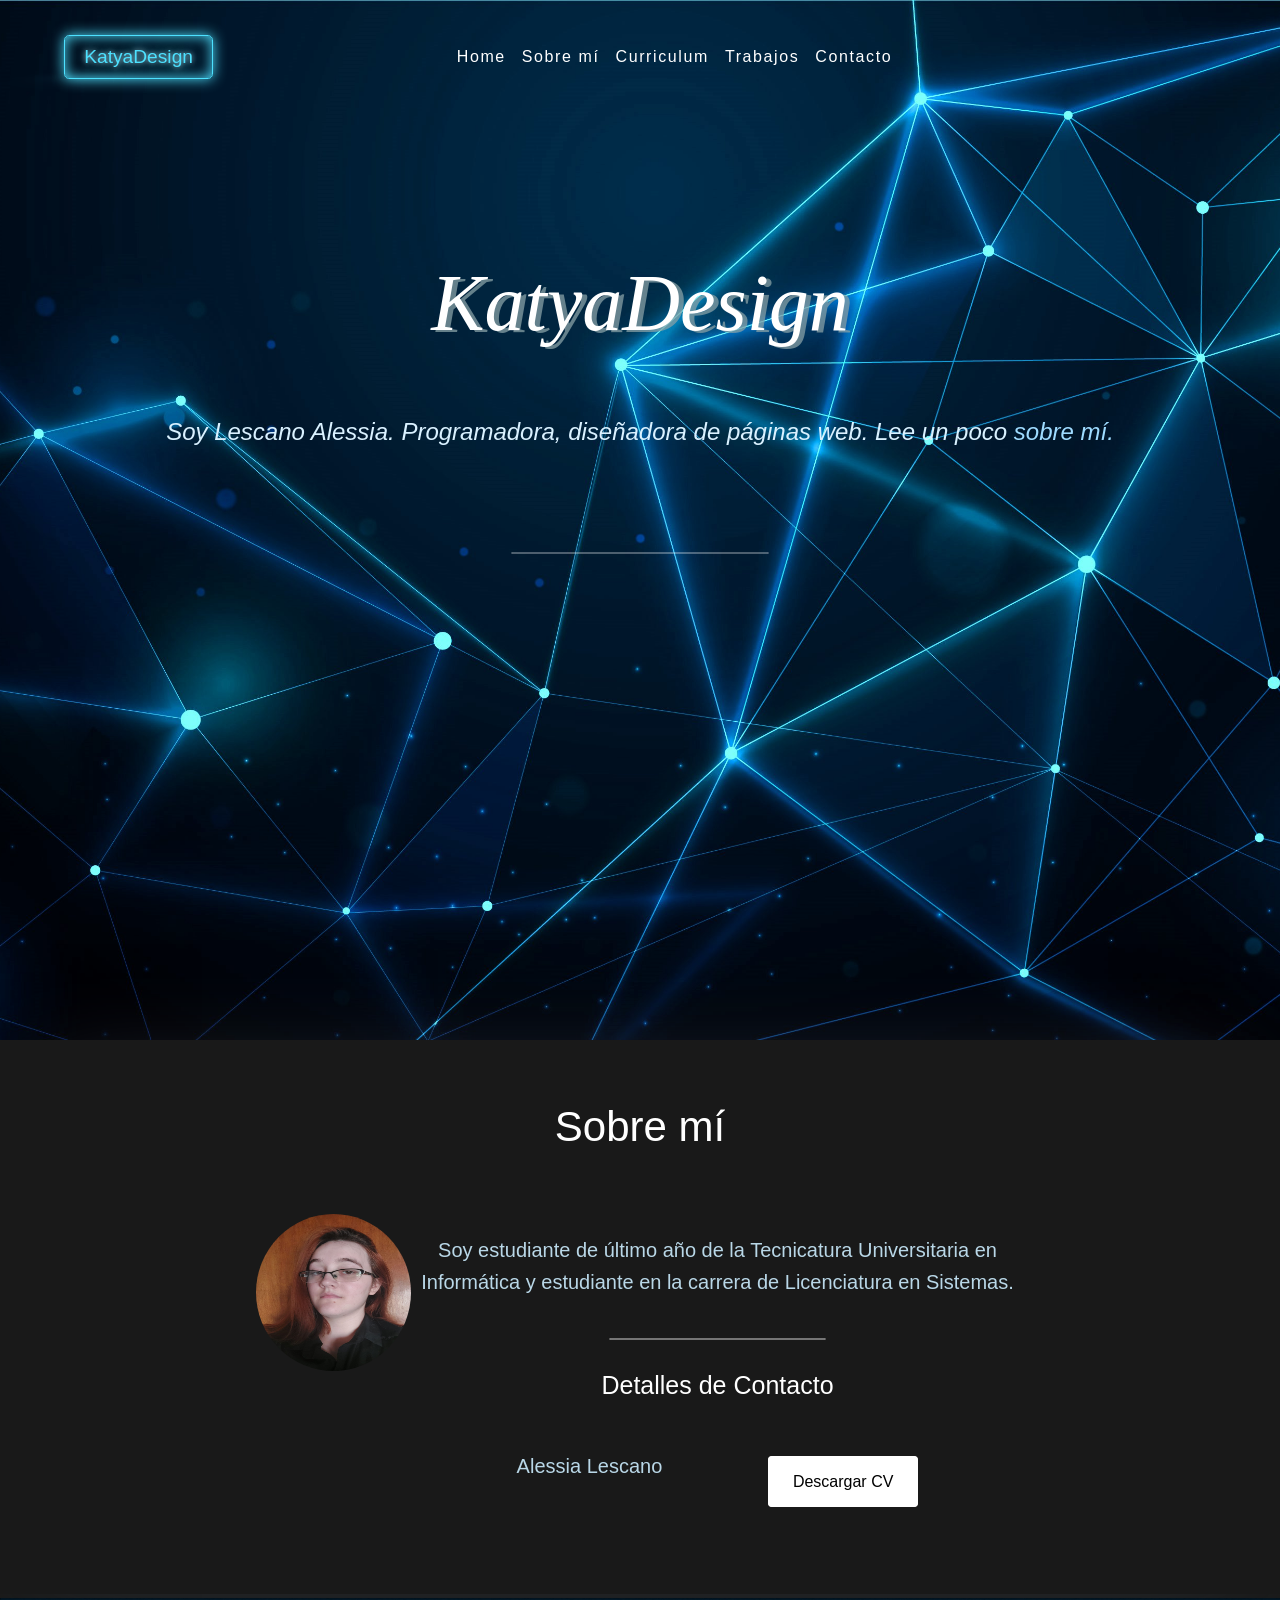
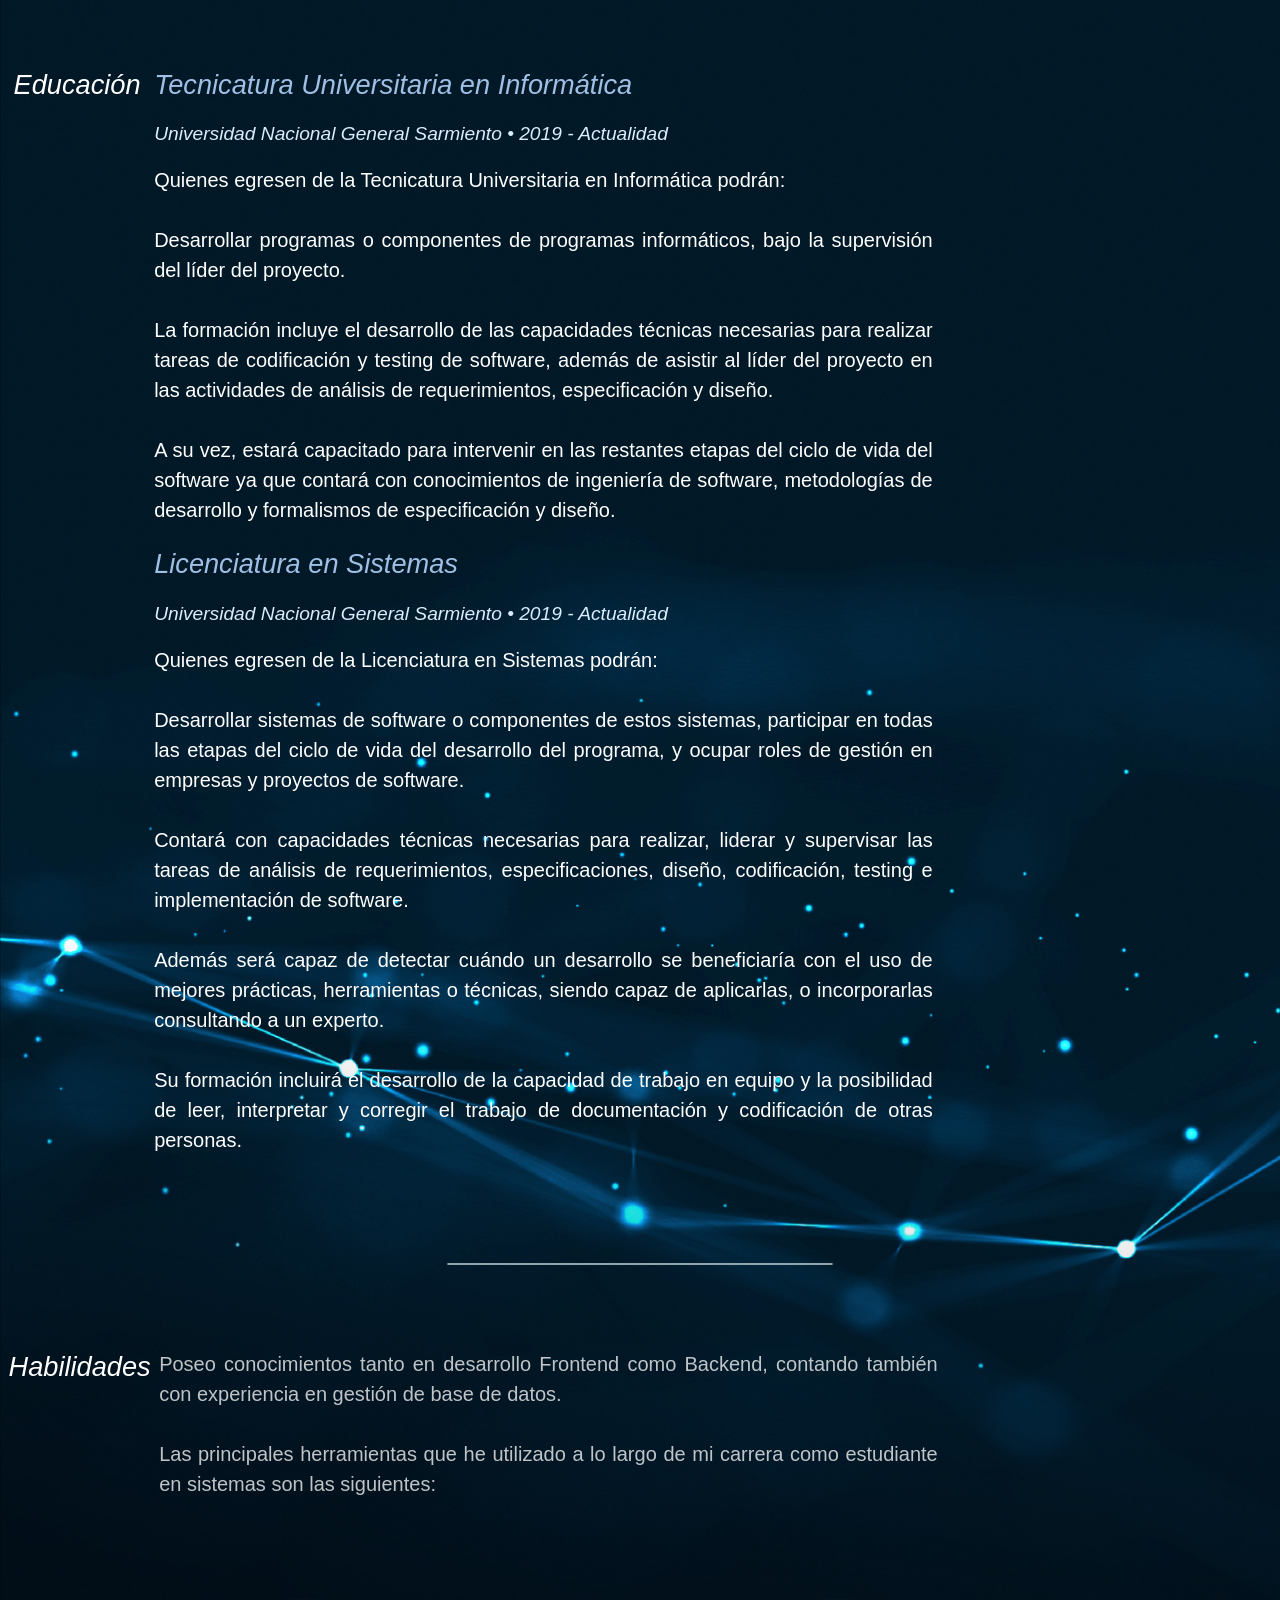
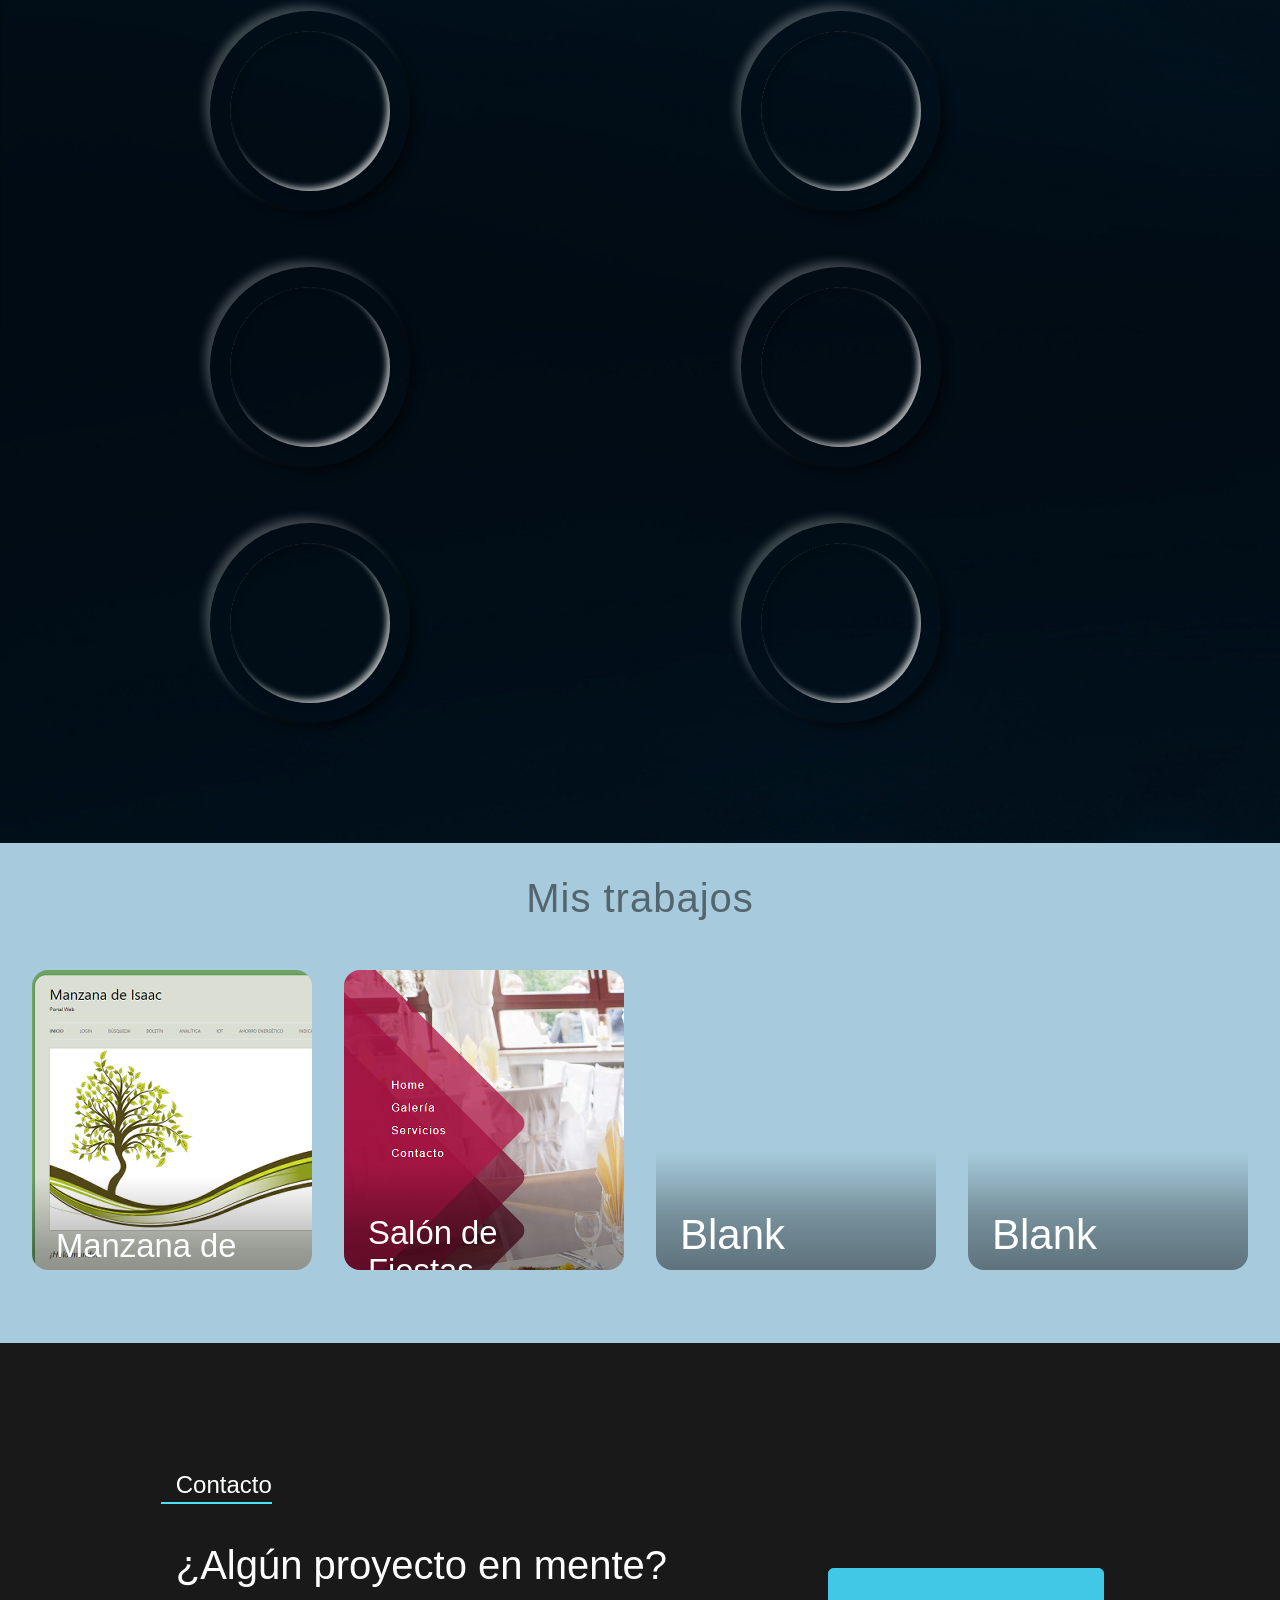
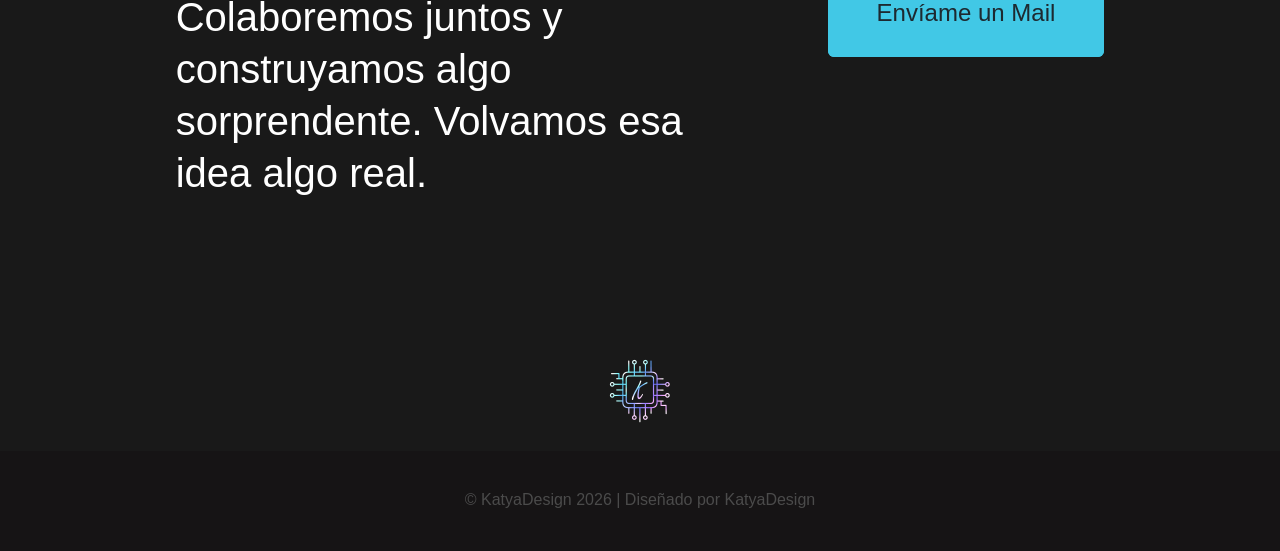
==== index.html @ f1191fb0 "Transfiriendo Proyecto desde GitLab a GitHub" ====
<!DOCTYPE html>
<html lang="es-AR">

<head>
    <!--- Basic Page Needs -->
    <title>KatyaDesign</title>
    <meta charset="utf-8" />
    
    <meta name="author" content="KatyaDesign">
    
    <meta name="description" content="Servicio Web, Soluciones a Medida, Diseño Web Adaptado a todos los dispositivos. Compatible con todos los navegadores.">
    <meta name="keywords" content="Internet, servicios, artículos, informática, diseño web, mail, responsive design">
    <meta name="keywords" content="Javascript, HTML5, CSS3, PHP, Adaptativo, Java, Wordpress, Bases de Datos">
    <meta name="keywords" content="Responsive, Mobile, Movil, Dinámico, Dinamico, Personal, Publicidad, Portal, Portales, Foro, Foros, Blog, Blogs">
    <meta name="keywords" content="Design, Diseño, Katya, Contacto, Hosting, Hosteo, Buenos Aires, Argentina">
    <meta name="keywords" content="Registro de Dominios, Alta en buscadores, Dominios">
    <meta name="keywords" content="Portfolios, Portfolio, Galeria, Hosting Web, Web Design, Web Site Design, Professional, Profesional, Paginas Dinámicas, Página Dinámica">
    <meta name="keywords" content="Hosting de Alta Transferencia, Presupuesto">

    <!-- Mobile Specific Metas -->
    <meta name="viewport" content="width=device-width, initial-scale=1, maximum-scale=1">

    <!-- CSS -->
    <link rel="stylesheet" href="./css/styles.css" media="only screen and (min-width: 994px)">
    <link rel="stylesheet" href="./css/layout.css" media="only screen and (min-width: 994px)">
    <link rel="stylesheet" href="./css/animations.css">
    <link rel="stylesheet" href="./css/responsive.css" media="screen and (max-width: 993px)">
    <link rel="stylesheet" href="./css/modal-mailtoui.css">

    <!-- Script -->
    <script src="https://kit.fontawesome.com/f969053e45.js" crossorigin="anonymous" defer></script>
    <script src="./librerias/jquery-3.5.1.min.js" defer></script>
    <script src="./librerias/bootstrap-5.1.3-dist/js/bootstrap.min.js" defer></script>
    <script src="./js/responsive.js" defer></script>
    <script src="./js/nav-intersection-observer.js" defer></script>
    <script src="./js/skill-intersection-observer.js" defer></script>
    <script src="./js/mail.js" defer></script>


    <!-- Favicons -->
        <link rel="icon" href="favicon.ico" >
</head>

<body>
    <!-- Seccion Header -->
    <header>
        <a class="site-logo pc-only">KatyaDesign</a>
        <button class="menu-toggle mobile-only"><i class="fas fa-bars"></i></button>
        <nav class="navmenu">
            <ul class="nav__list">
                <li class="nav__list-item"><a class="nav__link" id="homemenu" href="#home">Home</a></li>
                <li class="nav__list-item"><a class="nav__link" id="aboutmenu" href="#about">Sobre mí</a></li>
                <li class="nav__list-item"><a class="nav__link" id="cvmenu" href="#resume">Curriculum</a></li>
                <li class="nav__list-item"><a class="nav__link" id="workmenu" href="#works">Trabajos</a></li>
                <li class="nav__list-item"><a class="nav__link" id="contactmenu" href="#contact">Contacto</a></li>
            </ul>
        </nav>
    </header>
    <!-- Fin del Header -->

    <!-- Seccion Home-->
    <section id="home" class="home">
        <div class="banner-text">
            <h1 class="responsive-headline">KatyaDesign</h1>
            <h3 id="introduccion">Soy Lescano Alessia. Programadora, diseñadora de páginas web. Lee un poco <a
                    href="#about">sobre mí.</a></h3>
        </div>
        <hr style="width: 20%; border: 0.5px solid rgba(255, 255, 255, 0.3); border-radius: 5px; margin:auto;">
        <div class="social">
            <ul class="social__list">
                <li class="social__list-item"><a href="#" target="_blank" class="social__link"><i
                            class="fa-brands fa-facebook"></i></a></li>
                <li class="social__list-item"><a href="#" target="_blank" class="social__link"><i
                            class="fa-brands fa-twitter"></i></a></li>
            </ul>
        </div>
        <a href="#about" class="social__link"><i class="fa-solid fa-circle-chevron-down"></i></a>
    </section>

    <!-- Fin Seccion Home -->

    <!-- Seccion About Me -->
    <section id="about" class="about">
        <h2>Sobre mí</h2>
        <div class="row" style="padding: 0 20% 0 20%;">
            <!-- Columna 1 = Foto de Perfil -->
            <div id="foto-perfil" class="col-sm-2">
                <img src='./img/FotoPerfil26012023.jpeg' alt="File Not Found" width="155" height="157"
                    style="margin: auto; border-radius:50%;">
            </div>
            <!-- Columna 2 = Información -->
            <div id="resumen-about" class="col-sm-10">
                <p style="max-width: 70ch">
                    Soy estudiante de último año de la Tecnicatura Universitaria en Informática y estudiante en la
                    carrera de Licenciatura en Sistemas.
                </p>
                <hr
                    style="width: 35%; border: 0.5px solid rgba(255, 255, 255, 0.4); border-radius: 5px; margin:2.5em auto 1em;">
                <!-- Columna 2.1 = Datos de Contacto-->
                <h2 id="contacto-about" style="font-size: 25px; margin:5% auto 5% auto;">Detalles de Contacto</h2>
                <div class="row">
                    <!-- Datos de Contacto -->
                    <div class="col-sm-6">
                        <div class="contact__info">
                            <div class="contact__info-user">
                                <p>Alessia Lescano</p>
                                <a class="social__link" href="https://www.linkedin.com/in/lescanoalessia/"
                                    target="_blank"><i class="fa-brands fa-linkedin-in"></i></a>
                            </div>
                        </div>
                    </div>
                    <!-- Boton CV-->
                    <div id="cv-div" class="col-sm-6" style="margin-top: 7%;">
                        <a class="btn_cv" href="./img/CV - Lescano Alessia.pdf" target="_blank">Descargar CV</a>
                    </div>
                </div>
            </div>
        </div>
    </section>

    <!-- Fin de Seccion -->

    <!-- Resumen Curriculum-->
    <section id="resume" class="resume">
        <div id="educacion">
            <div class="row">
                <div class="col-sm-4">
                    <h2 class="section-title" style="color: white;">Educación</h2>
                </div>
                <div class="col-sm-8">
                    <h2 class="titulos">Tecnicatura Universitaria en Informática</h2>
                    <h3 class="universidad">Universidad Nacional General Sarmiento
                        <span>•</span>
                        <em class="date">2019 - Actualidad</em>
                    </h3>

                    <p class="descripcion">
                        Quienes egresen de la Tecnicatura Universitaria en Informática podrán:<br><br>

                        Desarrollar programas o componentes de programas informáticos, bajo la supervisión del líder del
                        proyecto. <br><br>
                        La formación incluye el desarrollo de las capacidades técnicas necesarias para realizar tareas
                        de codificación y testing de software,
                        además de asistir al líder del proyecto en las actividades de análisis de requerimientos,
                        especificación y diseño. <br><br>
                        A su vez, estará capacitado para intervenir en las restantes etapas del ciclo de vida del
                        software ya que contará con conocimientos de ingeniería de software,
                        metodologías de desarrollo y formalismos de especificación y diseño.
                    </p>

                    <h2 class="titulos">Licenciatura en Sistemas</h2>

                    <h3 class="universidad">Universidad Nacional General Sarmiento
                        <span>•</span>
                        <em class="date">2019 - Actualidad</em>
                    </h3>

                    <p class="descripcion">
                        Quienes egresen de la Licenciatura en Sistemas podrán:<br><br>

                        Desarrollar sistemas de software o componentes de estos sistemas, participar en todas las etapas
                        del ciclo de vida del desarrollo del programa, y ocupar roles de gestión en empresas y proyectos
                        de software.<br><br>
                        Contará con capacidades técnicas necesarias para realizar, liderar y supervisar las tareas de
                        análisis de requerimientos, especificaciones, diseño, codificación, testing e implementación de
                        software.<br><br>
                        Además será capaz de detectar cuándo un desarrollo se beneficiaría con el uso de mejores
                        prácticas, herramientas o técnicas, siendo capaz de aplicarlas, o incorporarlas consultando a un
                        experto.<br><br>
                        Su formación incluirá el desarrollo de la capacidad de trabajo en equipo y la posibilidad de
                        leer, interpretar y corregir el trabajo de documentación y codificación de otras personas.
                    </p>
                </div>
            </div>
        </div>
        <hr style="width: 30%; border: 0.015px solid rgb(145, 165, 175); border-radius: 5px; margin:2.5em auto 1em;">
        <!-- <div id="trabajo">

                    <div class="row">
                        <div class="col-sm-4">
                            <h2 class="section-title">Trabajo</h2>

                        </div>
                        <div class="col-sm-8">

                        </div>
                    </div>
                </div> 
                <br><hr style="width: 70%; border: 0.15px solid rgb(145, 165, 175); border-radius: 5px; margin:auto;"><br> -->
        <div class="habilidades">
            <div class="row">
                <div class="col-sm-4">
                    <h2 class="section-title" style="color: white;">Habilidades</h2>
                </div>
                <div class="col-sm-8">
                    <p style="margin-right:30%; max-width: 100ch; color: rgba(256,256,256,0.75);">
                        Poseo conocimientos tanto en desarrollo Frontend como Backend, contando también con experiencia
                        en gestión de base de datos.
                        <br><br>
                        Las principales herramientas que he utilizado a lo largo de mi carrera como estudiante en
                        sistemas son las siguientes:
                    </p>
                    <div class="skills">
                        <!--- 1er Fila-->
                        <div class="row">
                            <!-- HTML5-->
                            <div class="skill">
                                <div class="outer">
                                    <div class="inner" style="display: flex;">
                                        <i class="fa-brands fa-html5" title="HTML5"></i>
                                    </div>
                                </div>

                                <svg xmlns="http://www.w3.org/2000/svg" version="1.1" width="200px" height="200px">
                                    <defs>
                                        <linearGradient id="GradientColor">
                                            <stop offset="0%" stop-color="#55C9E7" />
                                            <stop offset="100%" stop-color="#6340D5" />
                                        </linearGradient>
                                    </defs>
                                    <circle id="html_circle" cx="100" cy="100" r="70" stroke-linecap="round" />
                                </svg>
                            </div>
                            <!--- CSS3-->
                            <div class="skill">
                                <div class="outer">
                                    <div class="inner">
                                        <i class="fa-brands fa-css3-alt" title="CSS3"></i>
                                    </div>
                                </div>

                                <svg xmlns="http://www.w3.org/2000/svg" version="1.1" width="200px" height="200px">
                                    <defs>
                                        <linearGradient id="GradientColor">
                                            <stop offset="0%" stop-color="#55C9E7" />
                                            <stop offset="100%" stop-color="#6340D5" />
                                        </linearGradient>
                                    </defs>
                                    <circle id="css_circle" cx="100" cy="100" r="70" stroke-linecap="round" />
                                </svg>
                            </div>
                        </div>
                        <!--- 2da Fila-->
                        <div class="row">
                            <!--- JS-->
                            <div class="skill">
                                <div class="outer">
                                    <div class="inner">
                                        <i class="fa-brands fa-square-js" title="JavaScript"></i>
                                    </div>
                                </div>

                                <svg xmlns="http://www.w3.org/2000/svg" version="1.1" width="200px" height="200px">
                                    <defs>
                                        <linearGradient id="GradientColor">
                                            <stop offset="0%" stop-color="#55C9E7" />
                                            <stop offset="100%" stop-color="#6340D5" />
                                        </linearGradient>
                                    </defs>
                                    <circle id="js_circle" cx="100" cy="100" r="70" stroke-linecap="round" />
                                </svg>
                            </div>
                            <!--- Java-->
                            <div class="skill">
                                <div class="outer">
                                    <div class="inner">
                                        <i class="fa-brands fa-java" title="Java"></i>
                                    </div>
                                </div>

                                <svg xmlns="http://www.w3.org/2000/svg" version="1.1" width="200px" height="200px">
                                    <defs>
                                        <linearGradient id="GradientColor">
                                            <stop offset="0%" stop-color="#55C9E7" />
                                            <stop offset="100%" stop-color="#6340D5" />
                                        </linearGradient>
                                    </defs>
                                    <circle id="java_circle" cx="100" cy="100" r="70" stroke-linecap="round" />
                                </svg>
                            </div>
                        </div>
                        <!-- 3ra Fila -->
                        <div class="row">
                            <!--- Python-->
                            <div class="skill">
                                <div class="outer">
                                    <div class="inner">
                                        <i class="fa-brands fa-python" title="Python"></i>
                                    </div>
                                </div>

                                <svg xmlns="http://www.w3.org/2000/svg" version="1.1" width="200px" height="200px">
                                    <defs>
                                        <linearGradient id="GradientColor">
                                            <stop offset="0%" stop-color="#55C9E7" />
                                            <stop offset="100%" stop-color="#6340D5" />
                                        </linearGradient>
                                    </defs>
                                    <circle id="python_circle" cx="100" cy="100" r="70" stroke-linecap="round" />
                                </svg>
                            </div>
                            <!--- Wordpress-->
                            <div class="skill">
                                <div class="outer">
                                    <div class="inner">
                                        <i class="fa-brands fa-wordpress" title="Wordpress"></i>
                                    </div>
                                </div>

                                <svg xmlns="http://www.w3.org/2000/svg" version="1.1" width="200px" height="200px">
                                    <defs>
                                        <linearGradient id="GradientColor">
                                            <stop offset="0%" stop-color="#55C9E7" />
                                            <stop offset="100%" stop-color="#6340D5" />
                                        </linearGradient>
                                    </defs>
                                    <circle id="wordpress_circle" cx="100" cy="100" r="70" stroke-linecap="round" />
                                </svg>
                            </div>
                        </div>
                    </div>
                </div>
            </div>
        </div>
    </section>
    <!-- Fin de Seccion -->

    <!-- Slideshow Portfolio -->
    <section id="works" class="works">
        <h2 class="work-title">Mis trabajos</h2>
        <div class="slide-container">
            <div class="row">
                <div class="card" style="background-image: url(/img/InkDesign.png);">
                    <div class="card-content">
                        <img src="/img/InkDesign.png" alt="Proyecto Profesional Web" class="cardwebsite mobile-only">
                        <h2 class="card-title pc-only" style="font-size:2.05em;">Manzana de Isaac</h2>
                        <p class="card-body pc-only">Proyecto Web Universitario <br> Blog en Wordpress para Colegios</p>
                        <a href="https://www.inkdesign.com.ar" target="_blank" class="card-button pc-only">Mírala!</a>
                    </div>
                </div>
                <div class="card" style="background-image: url(/img/SalonFiestas.png);">
                    <div class="card-content" style="margin-top: 0.8em;">
                        <img src="/img/SalonFiestas.png" alt="Salon de Fiestas DEMO" class="cardwebsite mobile-only">
                        <h2 class="card-title pc-only" style="font-size:2.05em;">Salón de Fiestas</h2>
                        <p class="card-body pc-only" style="padding-bottom: 1rem;">Una demo para publicitar <br> tu salón de fiestas</p>
                        <a href="/demos/salonfiestas/index.html" target="_blank" class="card-button pc-only">Mírala!</a>
                    </div>
                </div>
                <div class="card">
                    <div class="card-content">
                        <img src="https://picsum.photos/200" alt="Website1" class="cardwebsite mobile-only">
                        <h2 class="card-title pc-only">Blank</h2>
                        <p class="card-body pc-only">Esta página está vacía. <br> ¡La tuya podría estar aquí!</p>
                        <a href="#contact" class="card-button pc-only">Contáctame</a>
                    </div>
                </div>
                <div class="card">
                    <div class="card-content">
                        <img src="https://picsum.photos/200" alt="Website1" class="cardwebsite mobile-only">
                        <h2 class="card-title pc-only">Blank</h2>
                        <p class="card-body pc-only">Esta página está vacía. <br> ¡La tuya podría estar aquí!</p>
                        <a href="#contact" class="card-button pc-only">Contáctame</a>
                    </div>
                </div>
            </div>
            <!--<div class="row">
                    <div class="card">
                        <div class="card-content">
                            <img src="https://picsum.photos/200" alt="Website1" class="cardwebsite mobile-only">
                            <h2 class="card-title pc-only">Blank</h2>
                            <p class="card-body pc-only">Esta página está vacía. <br> ¡La tuya podría estar aquí!</p>
                            <a href="#contact" class="card-button pc-only">Contáctame</a>
                        </div>
                    </div>
                    <div class="card">
                        <div class="card-content">
                            <img src="https://picsum.photos/200" alt="Website1" class="cardwebsite mobile-only">
                            <h2 class="card-title pc-only">Blank</h2>
                            <p class="card-body pc-only">Esta página está vacía. <br> ¡La tuya podría estar aquí!</p>
                            <a href="#contact" class="card-button pc-only">Contáctame</a>
                        </div>
                    </div>
                    <div class="card">
                        <div class="card-content">
                            <img src="https://picsum.photos/200" alt="Website1" class="cardwebsite mobile-only">
                            <h2 class="card-title pc-only">Blank</h2>
                            <p class="card-body pc-only">Esta página está vacía. <br> ¡La tuya podría estar aquí!</p>
                            <a href="#contact" class="card-button pc-only">Contáctame</a>
                        </div>
                    </div>
                    <div class="card">
                        <div class="card-content">
                            <img src="https://picsum.photos/200" alt="Website1" class="cardwebsite mobile-only">
                            <h2 class="card-title pc-only">Blank</h2>
                            <p class="card-body pc-only">Esta página está vacía. <br> ¡La tuya podría estar aquí!</p>
                            <a href="#contact" class="card-button pc-only">Contáctame</a>
                        </div>
                    </div>
                </div> -->
        </div>
    </section>
    <!-- Fin de Seccion -->

    <!-- Review -->

    <!-- <section class="reviews">
        </section>-->

    <!-- Fin de Seccion -->

    <!-- Formulario Contacto -->
    <section id="contact" class="contact">
        <div class="contact-info">
            <div class="row">
                <div class="col-sm-4" style="justify-content: left;text-align: left;">
                    <h3 class="contact-title">Contacto</h3>
                    <h4 class="contact-text" style="margin-top: 1em;">¿Algún proyecto en mente? Colaboremos juntos y
                        construyamos algo sorprendente. Volvamos esa idea algo real.</h4>
                </div>
                <div id="email-div" class="col-sm-8" style="margin-top: 8em;">
                    <a id="mailtoui-button" href="mailto:" class="mailtoui btn">Envíame un Mail</a>
                </div>
            </div>
        </div>
        <div class="social">
            <ul class="social__list">
                <li class="social__list-item"><a href="#" target="_blank" class="contactIcon"><i
                            class="fa-brands fa-facebook"></i></a></li>
                <li class="social__list-item"><a href="#" target="_blank" class="contactIcon"><i
                            class="fa-brands fa-twitter"></i></a></li>
                <li class="social__list-item"><a class="contactIcon" href="https://www.linkedin.com/in/lescanoalessia/"
                        target="_blank"><i class="fa-brands fa-linkedin-in"></i></a></li>
            </ul>
        </div>
        <img src="img/SiteLogo.png" alt="KatyaDesign Logo" width="64px" height="64px" style="padding:0.5em">
    </section>
    <!-- Fin de Seccion -->
    <div class="scrollerTop">
        <a href="#home" class="topbutton"><i class="fa-solid fa-circle-chevron-up"></i></a>
    </div>
    <!-- Footer -->
    <footer>
        <p id="footer-text"
            style="font: 16px 'Gill Sans', 'Gill Sans MT', Calibri, 'Trebuchet MS', sans-serif; color: rgb(75, 75, 75); padding-top:2.5em;">
        </p>
    </footer>

    <script>
        var d = new Date();
        var year = d.getFullYear();
        document.getElementById("footer-text").innerHTML = "© KatyaDesign " + year + " | Diseñado por KatyaDesign";
    </script>
    <!-- Fin de Seccion -->

    <!-- Ejecución MailtoUI para Contacto-->
    <script src="./js/mailtoui-min.js"
        data-options='{ "autoClose": false, "title": "Escribe un mail usando", 
                                                            "buttonText1": "Gmail", "buttonText2": "Outlook", 
                                                            "buttonText3": "Yahoo", "buttonText4": "App de Email Default"}'></script>
</body>

</html>
---- css/styles.css ----
/*
=====================================================================
*   
*   
*   
=====================================================================

TOC:
a. Reset
b. Default Styles


=================================================================== */

/* ---------------------------------------------------------------- */
/* a. Reset
 ------------------------------------------------------------------ */

html {
   scroll-behavior: smooth;
   forced-color-adjust: none;
}

body,
header,
section,
nav {
   margin: 0;
   padding: 0;
   border: none;
   outline: none;
   font-size: 100%;
   vertical-align: baseline;
   background: transparent;
}

.mobile-only {
   display: none;
}

/* ---------------------------------------------------------------- */
/* b. Default Styles
 ------------------------------------------------------------------ */

.site-logo {
   --clr-neon: rgb(77, 225, 255);
   --clr-bg: rgb(30, 40, 45);

   position: relative;

   font-size: 1.2em;
   color: var(--clr-neon);
   border: var(--clr-neon) 1px solid;
   border-radius: 0.25em;
   padding: 0.5em 1em;

   cursor: pointer;
   text-decoration: none;
   text-shadow: 0 0 0.25em hsl(0 0% 100% / 0.5),
      0 0 0.5em currentColor;
   box-shadow: inset 0 0 0.7em 0 var(--clr-neon),
      0 0 0.7em 0 var(--clr-neon);
   transition: border-radius 2s;
   transition-timing-function: cubic-bezier(0.5, 0.25, 0.25, 0.15);

   z-index: 999;
}

/* -- Nav -- */

.navmenu {
   position: relative;
   display: flex;
   width: 100%;
   top: 20%;
   transform: translateX(-4%);
   justify-content: center;
   align-items: center;
   padding: 0.5em;
   background: transparent;
}

.nav__list {
   list-style: none;
   padding: 0;
   display: flex;
}

.nav__link {
   --text: white;
   --spacing: 1em;
   text-decoration: none;
   color: var(--text);
   display: inline-block;
   padding: calc(var(--spacing) / 2) var(--spacing);
   position: relative;
   letter-spacing: 2px;
   font-size: 1rem;
   padding: 0.5em;
   letter-spacing: 0.1em;
   transition: color 0.5s;
}

/* -- End Nav -- */

/* -- Seccion Home -- */

/* Botones Sociales */

.social__list {
   list-style: none;
   margin: 1.5em;
   padding: 0;
   display: flex;
}

.social__link {
   margin: 0em 1.5em;
   transition: color 0.5s ease-in-out;
}

/* End Social */

/* Fin Seccion Home */

/* -- Sección Resume -- */

.skills {
   margin: 4rem 0 4rem -20rem;
   display: block;
}

/* 2. Fuentes ----------------------------------------------------- */

.home h1 {
   font: 5em 'Segoe UI', 'Century Gothic';
   color: #ffffff;
   text-shadow: 5px 2px rgba(135, 160, 165, 0.75);
   font-style: italic;

}

.home h3 {
   font: 1.5em 'Gill Sans', 'Gill Sans MT', Calibri, 'Trebuchet MS', sans-serif;
   line-height: 32px;
   color: #d9f1ff;
   font-style: italic;

}

.social__link {
   color: #ffffff !important;
}

.about h2 {
   margin: 1.5em;
}

.resume h2 {
   font: 1.7em 'Gill Sans', 'Gill Sans MT', Calibri, 'Trebuchet MS', sans-serif;
   color: #a0bfe5;
   font-style: italic;

}

.resume h3 {
   font: 1.2em 'Gill Sans', 'Gill Sans MT', Calibri, 'Trebuchet MS', sans-serif;
   color: #daedff;
   font-style: italic;

}

.resume p {
   font: 1.25em 'Gill Sans', 'Gill Sans MT', Calibri, 'Trebuchet MS', sans-serif;
   line-height: 1.5em;
   color: rgb(255, 255, 255);

}

.resume .fa-brands {
   font-size: 5em;
   color: #ffffff;
}

#skills h3 {
   font: .90em 'Gill Sans', 'Gill Sans MT', Calibri, 'Trebuchet MS', sans-serif;
   color: #ffffff;
   font-style: italic;

}

i {
   font-size: 1.5em;
}

p {
   font: 1.25em 'Gill Sans', 'Gill Sans MT', Calibri, 'Trebuchet MS', sans-serif;
   line-height: 32px;
   color: #b9d7e7;
}

h2 {
   font: 42px 'Gill Sans', 'Gill Sans MT', Calibri, 'Trebuchet MS', sans-serif;
   color: #ffffff;

}

h3 {
   font: 20px 'Gill Sans', 'Gill Sans MT', Calibri, 'Trebuchet MS', sans-serif;
   color: #c8dae4;

}

/* 3. Links ------------------------------------------------------- */

.home a {
   font: 1em 'Gill Sans', 'Gill Sans MT', Calibri, 'Trebuchet MS', sans-serif;
   line-height: 32px;
   color: #9edbff;
   font-style: italic;

}

a {
   font: 1em 'opensans-bold', sans-serif;
   color: #ffffff;
   text-decoration: none;
}

button {
   background-color: rgb(65, 200, 230);
   color: rgb(255, 255, 255);
}

.btn_cv {
   --background: white;
   --bg-invert: rgb(65, 200, 230);
   --font-color: black;
   --font-color-invert: white;

   cursor: pointer;
   color: var(--font-color);
   background-color: var(--background);
   border: var(--background) 0.1em solid;
   border-radius: 0.25em;
   padding: 1em 1.5em;

   transition: background-color 0.5s, color 0.5s, border 0.5s;
}

.btn {
   --clr-neon: rgb(65, 200, 230);
   --clr-inverse: #6340D5;
   --clr-text: rgb(29, 41, 48);
   --clr-text-inverse: white;

   font-size: 1.5em;
   color: var(--clr-text);
   background-color: var(--clr-neon);
   border: var(--clr-neon) 1px solid;
   border-radius: 0.25em;
   padding: 1.25em 2em;

   cursor: pointer;
   text-decoration: none;
   transition: background-color 0.5s, border-color 0.5s, color 0.5s;
   transition-timing-function: linear;
}

.contactIcon {
   --backgroundColor: white;
   --clr-inverse: #9f81ff;

   color: var(--backgroundColor);
   font-size: 1.25em;
   cursor: pointer;
   margin: 0em 1.5em;
   transition: color 0.25s;
   transition-timing-function: linear;
}

.contactIcon:hover {
   color: var(--clr-inverse);
}

/* 4. Slider ---------------------------------------------------- */

.work-title {
   color: rgba(0, 0, 0, 0.5);
   font: 40px 'opensans-semibold', sans-serif;
   letter-spacing: 1px;
   text-align: center;
}

.slide-container {
   overflow: auto;
   white-space: nowrap;
   display: block;
}

.slide-container>.row {
   justify-content: center;
}

.card {
   color: rgb(255, 255, 255);
   background-image: url(https://picsum.photos/200);
   background-size: cover;
   margin: 1em 1em;
   max-height: 300px;
   width: 35ch;
   text-align: left;
   white-space: normal;
   border-radius: 1em;
   overflow: hidden;
}




.card-content {
   --padding: 1.5em;
   padding: var(--padding);
   background: linear-gradient(hsl(0 0% 0% / 0),
         hsl(20 0% 0% / 0.3) 20%,
         hsl(0 0% 0% / 1));
}

.card-title {
   position: relative;
   width: max-content;
   max-width: 100%;
}

.card-button {
   cursor: pointer;
   display: inline-block;
   text-decoration: none;
   background-color: rgb(65, 200, 230);
   color: rgb(255, 255, 255);
   padding: .95em 1em;
   border-radius: .25em;
   transition-duration: 0.5s;
}

/* 5. Formulario ---------------------------------------------------- */

.contact-info {
   padding: 3em 5em 1em;
   margin-top: 5em;
}

.contact-title {
   --padding: 1.5em;
   font: 1.5em "Inter", sans-serif;
   color: white;
   margin-top: 0;
   font-weight: 500;
   position: relative;
}

.contact-title::after {
   content: "";
   position: absolute;
   height: 2px;
   left: calc(var(--padding)*-0.40);
   bottom: -5px;
   width: calc(13.5% + var(--padding));
   background: rgb(77, 225, 255);
}

.contact-text {
   font: 2.5em "Inter", sans-serif;
   color: white;
   margin-top: 0;
   font-weight: 400;
   line-height: 1.304;
   max-width: 25ch;
}

.scrollerTop {
   display: flex;
   justify-content: right;
   padding: 0.5em;

   position: fixed;
   bottom: 0;
   left: 0;
   right: 0;
   z-index: 999;
}

.topbutton {
   --backgroundColor: white;
   --clr-inverse: rgb(77, 225, 255);

   font-size: 3em;
   color: var(--backgroundColor);
   cursor: pointer;
   margin: 0.5em;
   transform: translateY(0);
   transition: color 0.25s, transform 250ms;
   transition-timing-function: linear;
}
---- css/layout.css ----
/*
=====================================================================
*   
*   
*   
=====================================================================

   TOC:
   a. General Styles
   b. Header Styles
   c. Home Section
   d. About Section
   e. Resume Section
   f. Portfolio Section
   g. Contact Section
   h. Footer

===================================================================== */

/* ------------------------------------------------------------------ */
/* a. General Styles
/* ------------------------------------------------------------------ */

body {
    background-color: rgb(25, 25, 25);
}

.home {
    position: relative;
    min-height: 65em;
    width: 100%;
    text-align: center;
    display: block;
    background: #161415 url(../img/header-background.jpeg) no-repeat top center;
    background-size: cover !important;
}

.about {
    position: relative;
    min-height: 300px;
    width: 100%;
    text-align: center;
    overflow: hidden;
    display: inline-block;
    margin: 0px;
    background: rgb(25, 25, 25);
    box-shadow: 0 3px 100px -50px rgb(60, 70, 80);
}

.resume {
    position: relative;
    min-height: 1600px;
    width: 100%;
    display: block;
    background: rgb(100, 125, 150) url(../img/resume-background.jpg) no-repeat top left;
    background-size: cover;
}

.works {
    position: relative;
    min-height: 500px;
    width: 100%;
    text-align: center;
    overflow: hidden;
    display: block;
    background: rgb(167, 203, 220);
}

.reviews {
    position: relative;
    min-height: 400px;
    width: 100%;
    text-align: center;
    overflow: hidden;
    display: block;
    background: rgb(25, 25, 25);
}

.contact {
    position: relative;
    min-height: 400px;
    width: 100%;
    text-align: center;
    overflow: hidden;
    display: block;
    background: rgb(25, 25, 25);
}

footer {
    position: relative;
    min-height: 100px;
    width: 100%;
    text-align: center;
    display: block;
    background: #161415;
}

.row {
    display: flex;
    justify-content: space-evenly;
}

/* ------------------------------------------------------------------ */
/* b. Header Styles
/* ------------------------------------------------------------------ */

/* Header */

header {
    --text: white;
    --background: transparent;

    color: var(--text);
    background: var(--background);

    position: fixed;
    top: 0;
    left: 0;
    right: 0;
    z-index: 999;
    display: flex;
    justify-content: space-between;
    align-items: center;
    padding: 1em 4em;

    transition: background 250ms ease-in;

}

/* End Header */

/* ------------------------------------------------------------------ */
/* c. Home Section
/* ------------------------------------------------------------------ */

.home .banner-text {
    color: white;
    display: inline-block;
    vertical-align: middle;
    margin-top: 15%;
    width: 85%;
    padding-bottom: 5em;
}

.social {
    display: flex;
    width: 100%;
    top: 0%;
    left: 0%;
    justify-content: center;
    align-items: center;
}

/* ------------------------------------------------------------------ */
/* d. About Section
/* ------------------------------------------------------------------ */

.about {
    width: 100%;
    padding-bottom: 5%;
}

/* ------------------------------------------------------------------ */
/* e. Resume Section
/* ------------------------------------------------------------------ */

.resume {
    display: inline-block;
    text-align: justify;
}

#educacion .row,
.habilidades .row {
    padding: 3em 0em;
}

.section-title {
    align-self: start;
    top: 4em;
    position: sticky;
}

.descripcion {
    margin-right: 30%;
    max-width: 100ch;
    color: rgba(256, 256, 256, 0.75);
}
---- css/animations.css ----
/*
=====================================================================
*   
*   
*   
=====================================================================

TOC:
* Animaciones
   a. Header Anims
   b. Sección Skills
   c. Slideshow
   d. Seccion Footer
   e. No Animation Section / Reduced Motion

=================================================================== */

/* ---------------------------------------------------------------- */
/* Animaciones
 ------------------------------------------------------------------ */

/* ---------------------------------------------------------------- */
/* a. Header Anims
 ------------------------------------------------------------------ */

/* Logo Button */

.site-logo-scrolled {
  top: 35% !important;
}

.site-logo::before {
  pointer-events: none;
  content: "";
  position: absolute;
  background: var(--clr-neon);
  top: 50%;
  left: 1.2rem;
  width: 1.2em;
  height: 100%;

  transform: perspective(1em) rotateX(40deg) scale(1, 0.125);
  filter: blur(1.5em);
  opacity: 0.5;
}

.site-logo::after {
  content: "";
  position: absolute;
  top: 1.8em;
  left: -0.25em;
  width: 8em;

  box-shadow: 0 0 2em 0.5em var(--clr-neon);
  z-index: -1;
  opacity: 0;
  transition: opacity 100ms linear;
}

.site-logo:hover {
  background-color: var(--clr-neon);
  color: var(--clr-bg);
  text-shadow: none;
  border-radius: 5em;
}

.site-logo:hover::before,
.site-logo:hover::after {
  opacity: 1;
}

/* End Logo */

/* Nav Links */

@media only screen and (min-width: 769px) {
  .nav__link::after {
    content: "";
    position: absolute;
    bottom: 0;
    left: var(--spacing);
    right: var(--spacing);
    height: 1px;
    background: currentColor;
    -webkit-transform: scaleX(0);
    transform: scaleX(0);
    transition: transform 0.2s ease-in-out, -webkit-transform 0.2s ease-in-out;
  }

  .nav__link:hover::after {
    -webkit-transform: scaleX(1.25);
    transform: scaleX(1.25);
  }
}

.nav-scrolled {
  --background: #161616c2;
  box-shadow: 0 9px 20px rgba(255, 255, 255, 0.2);
}

/* End Nav Links */

/* Botones */

@media only screen and (min-width: 769px) {
  .social__link:hover {
    color: #9f81ff !important;
  }

  .btn_cv:hover {
    background-color: var(--bg-invert);
    color: var(--font-color-invert);
    border: var(--bg-invert) 0.1em solid;
    text-shadow: 0 0 1em rgb(15, 47, 63);
  }

  button:hover,
  button:focus {
    background-color: rgb(45, 145, 165);
    cursor: pointer;
  }

  .btn:hover {
    background-color: var(--clr-inverse);
    border-color: var(--clr-inverse);
    color: var(--clr-text-inverse);
  }
}


/* End Botones */

/* ---------------------------------------------------------------- */
/* b. Sección Skills
 ------------------------------------------------------------------ */

@media only screen and (min-width:769px) {
  .skill {
    width: 160px;
    height: 160px;
    position: relative;
  }

  .outer {
    height: 160px;
    width: 160px;
    padding: 20px;
    box-shadow: 6px 6px 10px -1px rgba(0, 0, 0, 0.5),
      -6px -6px 10px -1px rgba(255, 255, 255, 0.25);
    border-radius: 50%;
  }

  .inner {
    height: 120px;
    width: 120px;
    padding: 20px;
    display: flex;
    align-items: center;
    justify-content: center;
    box-shadow: inset 4px 4px 6px -1px rgba(0, 0, 0, 0.2),
      inset -4px -4px 6px -1px rgba(255, 255, 255, 0.7),
      -0.5px -0.5px 0px -1px rgba(255, 255, 255, 1),
      0.5px 0.5px 0px rgba(0, 0, 0, 0.15),
      0px 12px 10px -10px rgba(0, 0, 0, 0.05);
    border-radius: 50%;
  }

  circle {
    fill: none;
    stroke: url(#GradientColor);
    stroke-width: 20px;
    stroke-dasharray: 450;
    stroke-dashoffset: 450;
  }

  .html_circle {
    animation: htmlanim 3s linear forwards;
  }

  .css_circle {
    animation: cssanim 3s linear forwards;
  }

  .js_circle {
    animation: jsanim 3s linear forwards;
  }

  .java_circle {
    animation: javaanim 3s linear forwards;
  }

  .python_circle {
    animation: pythonanim 3s linear forwards;
  }

  .wordpress_circle {
    animation: wpanim 3s linear forwards;
  }

  @keyframes htmlanim {
    100% {
      stroke-dashoffset: 150;
    }
  }

  @keyframes cssanim {
    100% {
      stroke-dashoffset: 200;
    }
  }

  @keyframes jsanim {
    100% {
      stroke-dashoffset: 300;
    }
  }

  @keyframes javaanim {
    100% {
      stroke-dashoffset: 225;
    }
  }

  @keyframes pythonanim {
    100% {
      stroke-dashoffset: 360;
    }
  }

  @keyframes wpanim {
    100% {
      stroke-dashoffset: 125;
    }
  }

  svg {
    position: absolute;
    top: 0;
    left: 0;
  }

  .skills>.row>.skill>.outer>.inner>i {
    z-index: 999;
    color: white;
    transition: color 500ms ease;
  }

  .skills>.row>.skill>.outer>.inner>i:hover {
    color: rgb(132, 175, 255);
  }

}

/* ---------------------------------------------------------------- */
/* c. Seccion Works (Slideshow)
 ------------------------------------------------------------------ */

@media only screen and (min-width: 769px) {
  .card-title::after {
    content: "";
    position: absolute;
    height: 2px;
    left: calc(var(--padding)*-1);
    bottom: -5px;
    width: calc(100% + var(--padding));
    background: rgb(77, 225, 255);
    transform-origin: left;
    transition: transform 500ms ease;
  }

  .card:hover .card-title::after,
  .card:focus-within .card-title::after {
    transform: scaleX(1);
  }

  @media (hover) {
    .card-content {
      transform: translateY(55%);
      transition: transform 500ms ease;
    }

    .card:hover .card-content,
    .card:focus-within .card-content {
      transform: translateY(0);
      transition-delay: 500ms;
    }

    .card:focus-within .card-content {
      transition-duration: 0ms;
    }

    .card-content>*:not(.card-title) {
      opacity: 0;
      transition: opacity 500ms linear;
    }

    .card:hover .card-content>*:not(.card-title),
    .card:focus-within .card-content>*:not(.card-title) {
      opacity: 1;
      transition-delay: 850ms;
    }

    .card-title::after {
      transform: scaleX(0);
    }
  }

  .card-button:hover,
  .card-button:focus {
    background-color: rgb(45, 145, 165);
  }
}


/* ---------------------------------------------------------------- */
/* d. Seccion Footer
 ------------------------------------------------------------------ */

@media only screen and (min-width:769px) {
  .topbutton:hover {
    color: var(--clr-inverse);
  }

  .topbuttonHideAnim {
    transform: translateY(150%);
    transition: transform 250ms ease;
  }
}

.topbuttonHideAnimMobile {
  transform: translateY(200%);
  transition: transform 250ms ease;
}


/* ---------------------------------------------------------------- */
/* e. No Animation Section / Reduced Motion
 ------------------------------------------------------------------ */

@media (prefers-reduced-motion: reduce) {

  *,
  *::before,
  *::after {
    animation-duration: 0.01ms !important;
    animation-iteration-count: 1 !important;
    transition-duration: 0.01ms !important;
    scroll-behavior: auto !important;
    transition-delay: 0ms !important;
  }
}
---- css/responsive.css ----
body {
    background-color: rgb(25, 25, 25);
}

/*
==========================================
*
*
*
==========================================

TOC:
a. Header Styles
b. Home Section
c. About Section
d. Resume Section
e. Skill Animations
f. Works
g. Contact
h. Footer
i. Fonts

==========================================*/

/* ------------------------------------------------------------------ */
/* a. Header Styles
/* ------------------------------------------------------------------ */

.pc-only {
    display: none;
}

/* -- Nav -- */

.menu-toggle {
    position: absolute;
    background-color: transparent;
    border: none;
    cursor: pointer;
    top: 60%;
    left: 5%;
    padding: 0;
    display: flex;
    justify-content: center;
    align-items: center;
}

.menu-toggle i {
    font-size: 40px;
    color: white;
}

.navmenu:not(.show) {
    display: none;
    pointer-events: none;
}

.show {
    display: flex;
    position: absolute;
    top: 150%;
    left: 2.5%;
    width: 100%;
    flex-direction: column;
    background-color: transparent;
    padding: 1em;
    pointer-events: auto;
}

.nav__list {
    background-color: #161415d4;
    border: 1px solid rgb(185, 139, 255);
    border-radius: 2.5em;
    list-style: none;
    padding: 5%;
    width: fit-content;
    display: block;
}

.nav__link {
    --text: white;
    --spacing: 1em;
    text-decoration: none;
    color: var(--text);
    display: block;
    padding: 0.5em;
    position: relative;
    letter-spacing: 2px;
    font-size: 0.8rem;
    padding: 0.5em;
    letter-spacing: 0.1em;
    transition: color 0.5s;
}

/* -- End Nav -- */

/* Header */

header {
    --text: white;
    --background: transparent;

    color: var(--text);
    background: var(--background);

    position: fixed;
    top: 0;
    left: 0;
    right: 0;
    z-index: 999;
    display: flex;
    justify-content: space-between;
    align-items: center;
    padding: 1em 4em;

    transition: background 250ms ease-in;

}

/* End Header */

/* ------------------------------------------------------------------ */
/* b. Home Section
/* ------------------------------------------------------------------ */

@media only screen and (orientation: landscape) {
    .home {
        position: relative;
        min-height: 32.5em;
        width: 100%;
        text-align: center;
        display: block;
        background: #161415 url(../img/header-background.jpeg) no-repeat top center;
        background-size: cover !important;
    }
}

@media only screen and (orientation: portrait) {
    .home {
        position: relative;
        min-height: 42.5em;
        width: 100%;
        text-align: center;
        display: block;
        background: #161415 url(../img/header-background.jpeg) no-repeat top center;
        background-size: cover !important;
    }
}


.home .banner-text {
    color: white;
    display: inline-block;
    vertical-align: middle;
    margin-top: 15%;
    width: 85%;
    padding-bottom: 5em;
}

.home h1 {
    font: 3.5em 'Segoe UI', 'Century Gothic';
    color: #ffffff;
    text-shadow: 5px 2px rgba(135, 160, 165, 0.75);
    font-style: italic;

}

.home h3 {
    font: 1.5em 'Gill Sans', 'Gill Sans MT', Calibri, 'Trebuchet MS', sans-serif;
    line-height: 32px;
    color: #ffffff;
    font-style: italic;

}

.home a {
    font: 1em 'Gill Sans', 'Gill Sans MT', Calibri, 'Trebuchet MS', sans-serif;
    line-height: 32px;
    color: #c2e8ff;
    font-style: italic;

}

.home i {
    font-size: 1.5em;
}

.social {
    display: flex;
    width: 100%;
    top: 0%;
    left: 0%;
    justify-content: center;
    align-items: center;
}

.social__list {
    list-style: none;
    margin: 1.5em;
    padding: 0;
    display: flex;
}

.social__link {
    margin: 0em 1.5em;
}

.social__link {
    color: #ffffff !important;
}

.reviews {
    position: relative;
    min-height: 400px;
    width: 100%;
    text-align: center;
    overflow: hidden;
    display: block;
    background: rgb(25, 25, 25);
}

.row {
    display: flex;
    justify-content: space-evenly;
}


.home .banner-text {
    color: white;
    display: inline-block;
    vertical-align: middle;
    margin-top: 15%;
    width: 85%;
    padding-bottom: 5em;
}

.social {
    display: flex;
    width: 100%;
    top: 0%;
    left: 0%;
    justify-content: center;
    align-items: center;
}

/* ------------------------------------------------------------------ */
/* c. About Section
/* ------------------------------------------------------------------ */

.about {
    position: relative;
    min-height: 55em;
    width: 100%;
    text-align: center;
    overflow: hidden;
    display: inline-block;
    margin: 0px;
    background: rgb(25, 25, 25);
    box-shadow: 0 3px 100px -50px rgb(60, 70, 80);
    padding-bottom: 5%;
}

.about .row {
    display: flex;
    flex-direction: column;
}

#resumen-about p {
    text-align: left;
}

.contact__info-user p {
    text-align: center !important;
}

.contact__info-user i {
    font-size: 1.5em;
}

#cv-div {
    padding-top: 15%;
}

.btn_cv {
    --background: rgb(65, 200, 230);
    --font-color-invert: black;

    cursor: pointer;
    color: var(--font-color);
    background-color: var(--background);
    border: var(--background) 0.1em solid;
    border-radius: 0.25em;
    padding: 1em 1.5em;

    transition: background-color 0.5s, color 0.5s, border 0.5s;
}

/* ------------------------------------------------------------------ */
/* d. Resume Section
/* ------------------------------------------------------------------ */

.resume {
    position: relative;
    min-height: 140rem;
    width: 100%;
    display: block;
    background: rgb(100, 125, 150);
    background-image: url(../img/resume-background.jpg);
    background-size: cover;
    display: inline-block;
    text-align: justify;
}

.resume .row {
    display: flex;
    flex-direction: column;
}

.resume .row:first-child {
    align-items: center;
}

.resume .row>.col-sm-4 {
    display: flex;
    justify-content: center;
}

.section-title {
    font-size: 2em !important;
    top: 5em;
}

.resume h2 {
    font: 1.40em 'Gill Sans', 'Gill Sans MT', Calibri, 'Trebuchet MS', sans-serif;
    color: #a0bfe5;
    font-style: italic;

}

.resume h3 {
    font: 0.925em 'Gill Sans', 'Gill Sans MT', Calibri, 'Trebuchet MS', sans-serif;
    color: #daedff;
    font-style: italic;

}

.resume p {
    font: 1em 'Gill Sans', 'Gill Sans MT', Calibri, 'Trebuchet MS', sans-serif;
    line-height: 1.5em;
    color: rgb(255, 255, 255);

}

.descripcion {
    max-width: 100ch;
    color: rgba(256, 256, 256, 0.75);
}

.habilidades p {
    margin-right: 0 !important;
}

.resume .fa-brands {
    font-size: 5em;
    color: #ffffff;
}

/* ------------------------------------------------------------------ */
/* e. Skill Animations
/* ------------------------------------------------------------------ */

@media only screen and (max-width: 993px) and (orientation: portrait) {
    .habilidades .row {
        display: block;
    }

    .skills {
        display: flex;
        flex-direction: column;
        align-items: center;
        padding-right: 3.5em;
    }
}

.skill {
    width: 160px;
    height: 160px;
    position: relative;
    margin: 0 0 25% 0;
}

.outer {
    height: 160px;
    width: 160px;
    padding: 20px;
    margin: 0 0 25% 0;
    box-shadow: 6px 6px 10px -1px rgba(0, 0, 0, 0.5),
        -6px -6px 10px -1px rgba(255, 255, 255, 0.25);
    border-radius: 50%;
}

.inner {
    height: 120px;
    width: 120px;
    padding: 20px;
    margin: 0 0 25% 0;
    display: flex;
    align-items: center;
    justify-content: center;
    box-shadow: inset 4px 4px 6px -1px rgba(0, 0, 0, 0.2),
        inset -4px -4px 6px -1px rgba(255, 255, 255, 0.7),
        -0.5px -0.5px 0px -1px rgba(255, 255, 255, 1),
        0.5px 0.5px 0px rgba(0, 0, 0, 0.15),
        0px 12px 10px -10px rgba(0, 0, 0, 0.05);
    border-radius: 50%;
}

circle {
    fill: none;
    stroke: url(#GradientColor);
    stroke-width: 20px;
    stroke-dasharray: 450;
    stroke-dashoffset: 450;
}

.html_circle {
    animation: htmlanim 3s linear forwards;
}

.css_circle {
    animation: cssanim 3s linear forwards;
}

.js_circle {
    animation: jsanim 3s linear forwards;
}

.java_circle {
    animation: javaanim 3s linear forwards;
}

.python_circle {
    animation: pythonanim 3s linear forwards;
}

.wordpress_circle {
    animation: wpanim 3s linear forwards;
}

@keyframes htmlanim {
    100% {
        stroke-dashoffset: 150;
    }
}

@keyframes cssanim {
    100% {
        stroke-dashoffset: 200;
    }
}

@keyframes jsanim {
    100% {
        stroke-dashoffset: 300;
    }
}

@keyframes javaanim {
    100% {
        stroke-dashoffset: 225;
    }
}

@keyframes pythonanim {
    100% {
        stroke-dashoffset: 360;
    }
}

@keyframes wpanim {
    100% {
        stroke-dashoffset: 125;
    }
}

svg {
    position: absolute;
    top: 0;
    left: 0;
}

.skills>.row>.skill>.outer>.inner>i {
    font-size: 3.5em;
    z-index: 999;
    color: white;
    transition: color 500ms ease;
}


@media only screen and ((min-width: 993px) and (orientation: portrait)),
only screen and (orientation: landscape) {
    .skills {
        margin: 4rem 0 4rem;
        display: block;
    }

    .skills .row {
        flex-direction: row;
    }

    .skill {
        width: 160px;
        height: 160px;
        position: relative;
    }

    .outer {
        height: 160px;
        width: 160px;
        padding: 20px;
        box-shadow: 6px 6px 10px -1px rgba(0, 0, 0, 0.5),
            -6px -6px 10px -1px rgba(255, 255, 255, 0.25);
        border-radius: 50%;
    }

    .inner {
        height: 120px;
        width: 120px;
        padding: 20px;
        display: flex;
        align-items: center;
        justify-content: center;
        box-shadow: inset 4px 4px 6px -1px rgba(0, 0, 0, 0.2),
            inset -4px -4px 6px -1px rgba(255, 255, 255, 0.7),
            -0.5px -0.5px 0px -1px rgba(255, 255, 255, 1),
            0.5px 0.5px 0px rgba(0, 0, 0, 0.15),
            0px 12px 10px -10px rgba(0, 0, 0, 0.05);
        border-radius: 50%;
    }

    circle {
        fill: none;
        stroke: url(#GradientColor);
        stroke-width: 20px;
        stroke-dasharray: 450;
        stroke-dashoffset: 450;
    }

    .html_circle {
        animation: htmlanim 3s linear forwards;
    }

    .css_circle {
        animation: cssanim 3s linear forwards;
    }

    .js_circle {
        animation: jsanim 3s linear forwards;
    }

    .java_circle {
        animation: javaanim 3s linear forwards;
    }

    .python_circle {
        animation: pythonanim 3s linear forwards;
    }

    .wordpress_circle {
        animation: wpanim 3s linear forwards;
    }

    @keyframes htmlanim {
        100% {
            stroke-dashoffset: 150;
        }
    }

    @keyframes cssanim {
        100% {
            stroke-dashoffset: 200;
        }
    }

    @keyframes jsanim {
        100% {
            stroke-dashoffset: 300;
        }
    }

    @keyframes javaanim {
        100% {
            stroke-dashoffset: 225;
        }
    }

    @keyframes pythonanim {
        100% {
            stroke-dashoffset: 360;
        }
    }

    @keyframes wpanim {
        100% {
            stroke-dashoffset: 125;
        }
    }

    svg {
        position: absolute;
        top: 0;
        left: 0;
    }

    .skills>.row>.skill>.outer>.inner>i {
        z-index: 999;
        color: white;
        transition: color 500ms ease;
    }

    .skills>.row>.skill>.outer>.inner>i:hover {
        color: rgb(132, 175, 255);
    }
}


/* ------------------------------------------------------------------ */
/* f. Works
/* ------------------------------------------------------------------ */

/* 1. Slider ---------------------------------------------------- */

.works {
    position: relative;
    min-height: 500px;
    width: 100%;
    text-align: center;
    overflow: hidden;
    display: block;
    background: rgb(167, 203, 220);
    padding: 2rem 0rem;
}

.works .slide-container {
    padding-left: 2.25rem;
}

.works .row {
    display: flex;
    flex-direction: column;
}

.work-title {
    color: rgb(30, 40, 50) !important;
    font: 2.5em 'opensans-semibold', sans-serif;
    letter-spacing: 1px;
    text-align: center;
    z-index: 999;
}

.card {
    color: rgb(255, 255, 255);
    background: transparent;
    margin: 1em 1em;
    max-height: 300px;
    width: 35ch;
    text-align: left;
    white-space: normal;
    border-radius: 1em;
    overflow: hidden;
}

.card-content {
    --padding: 1.5em;
    padding: var(--padding);
}

@media only screen and (min-width: 993px) and (orientation: portrait),
only screen and (orientation: landscape) {

    .works .row {
        flex-direction: row;
    }

    .works .slide-container {
        padding-left: 0rem;
    }

    .card {
        color: rgb(255, 255, 255);
        background: transparent;
        margin: 1em 0.25em;
        max-height: 300px;
        width: 35ch;
        text-align: left;
        white-space: normal;
        border-radius: 1em;
        overflow: hidden;
    }

    .card-content {
        --padding: 0em;
        padding: var(--padding);
    }
}

/* ------------------------------------------------------------------ */
/* g. Contact
/* ------------------------------------------------------------------ */

.contact {
    position: relative;
    min-height: 400px;
    width: 100%;
    text-align: center;
    overflow: hidden;
    display: block;
    background: rgb(25, 25, 25);
}

.contact-info {
    padding: 3em 0em;
    margin-top: 1.5em;
}

.contact-info .row {
    display: block;
    flex-direction: column;
}

.contact-title {
    --padding: 1.5em;
    font: 1.5em "Inter", sans-serif;
    color: white;
    margin-top: 0;
    font-weight: 500;
    position: relative;
}

.contact-title::after {
    content: "";
    position: absolute;
    height: 2px;
    left: calc(var(--padding)*-0.40);
    bottom: -5px;
    width: calc(15.5% + var(--padding));
    background: rgb(77, 225, 255);
}

.contact-text {
    font: 2em "Inter", sans-serif;
    color: white;
    transform: translateY(10%);
    font-weight: 400;
    line-height: 1.304;
    max-width: 30ch;
}

#email-div {
    margin-top: 4.5em !important;
}

#mailtoui-button {
    --clr-neon: rgb(65, 200, 230);
    --clr-text: rgb(30, 40, 50);

    font-size: 1.25em;
    color: var(--clr-text) !important;
    background-color: var(--clr-neon);
    border: var(--clr-neon) 1px solid;
    border-radius: 0.25em;
    padding: 1.25em 2.75em;

    cursor: pointer;
    text-decoration: none;
}

.scrollerTop {
    display: flex;
    justify-content: right;
    padding: 0.5em;

    position: fixed;
    bottom: 0;
    left: 0;
    right: 0;
    z-index: 999;
}

.topbutton {
    --backgroundColor: white;
    --clr-inverse: rgb(77, 225, 255);

    font-size: 3em;
    color: var(--backgroundColor);
    cursor: pointer;
    margin: 0.5em;
    transform: translateY(0);
    transition: color 0.25s, transform 250ms;
    transition-timing-function: linear;
}

@media only screen and ((min-width: 993px) and (orientation: portrait)),
(orientation: landscape) {
    .contact-title {
        --padding: 1.5em;
        font: 1.5em "Inter", sans-serif;
        color: white;
        margin-top: 0;
        margin-left: 1.5em;
        font-weight: 500;
        position: relative;
    }

    .contact-text {
        font: 2em "Inter", sans-serif;
        color: white;
        transform: translateY(10%);
        font-weight: 400;
        line-height: 1.304;
        max-width: 50ch;
        text-align: center;
    }
}


/* ------------------------------------------------------------------ */
/* h. Footer
/* ------------------------------------------------------------------ */

footer {
    position: relative;
    min-height: 100px;
    width: 100%;
    text-align: center;
    display: block;
    background: #161415;
}

footer p {
    padding-top: 2.5em !important;
}

/* ------------------------------------------------------------------ */
/* i. Fonts
/* ------------------------------------------------------------------ */

a {
    font: 1em 'opensans-bold', sans-serif;
    color: #ffffff;
    text-decoration: none;
}

p {
    font: 1.25em 'Gill Sans', 'Gill Sans MT', Calibri, 'Trebuchet MS', sans-serif;
    line-height: 32px;
    color: #b9d7e7;
}

h2 {
    font: 42px 'Gill Sans', 'Gill Sans MT', Calibri, 'Trebuchet MS', sans-serif;
    color: #ffffff;

}

h3 {
    font: 20px 'Gill Sans', 'Gill Sans MT', Calibri, 'Trebuchet MS', sans-serif;
    color: #c8dae4;

}

.contact .social a {
    font-size: 2em;
    padding: 0 0.5em;
}
---- css/modal-mailtoui.css ----
/* Dark theme */

.mailtoui-modal {
    background-color: rgba(0, 0, 0, 0.85);
    color: rgb(0, 0, 0);
}

.mailtoui-modal-content {
    background-color: black;
    border-radius: 5%;
}

.mailtoui-modal-head {
    background-color: #000000;
}

.mailtoui-modal-title {
    font: 1.5em 'Segoe UI', 'Century Gothic';
    color: rgb(77, 225, 255);
}

.mailtoui-modal-close {
    margin-top: 0.5rem;
    color: white;
    transition: color 0.5s ease-in;
}

.mailtoui-modal-close:focus,
.mailtoui-modal-close:hover {
    color: rgb(77, 225, 255);
}

.mailtoui-modal-body {
    background-color: rgb(25, 25, 25);
}

.mailtoui-button-content,
.mailtoui-button-copy {
    background-color: rgb(15, 15, 15);
    color: white;

    transition: background-color 0.5s linear, color 0.5s linear;
}

.mailtoui-button-content:hover,
.mailtoui-button-content:focus,
.mailtoui-button:focus .mailtoui-button-content,
.mailtoui-button-copy:hover,
.mailtoui-button-copy:focus {
    background-color: rgb(35, 35, 35);
    color: rgb(77, 225, 255);
}

.mailtoui-button-text {
    margin-top: 0.15em;
    margin-left: 2em;
}

.mailtoui-button-content>span>svg {
    margin: -1.25em -3em 0em 0em;
}

.mailtoui-button-copy>span>svg {
    margin: -1.35em -3em 0em 0em;
}

.mailtoui-email-address {
    background-color: rgb(35, 35, 35);
    color: rgba(255, 255, 255, 0.7);
    font: 1em 'Segoe UI', 'Century Gothic';
    /*-webkit-user-select: none; /* Safari */
    /*-moz-user-select: none; /* Firefox */
    /*-ms-user-select: none; /* IE10+/Edge */
    /*user-select: none; /* Standard */
}

/* End dark theme */
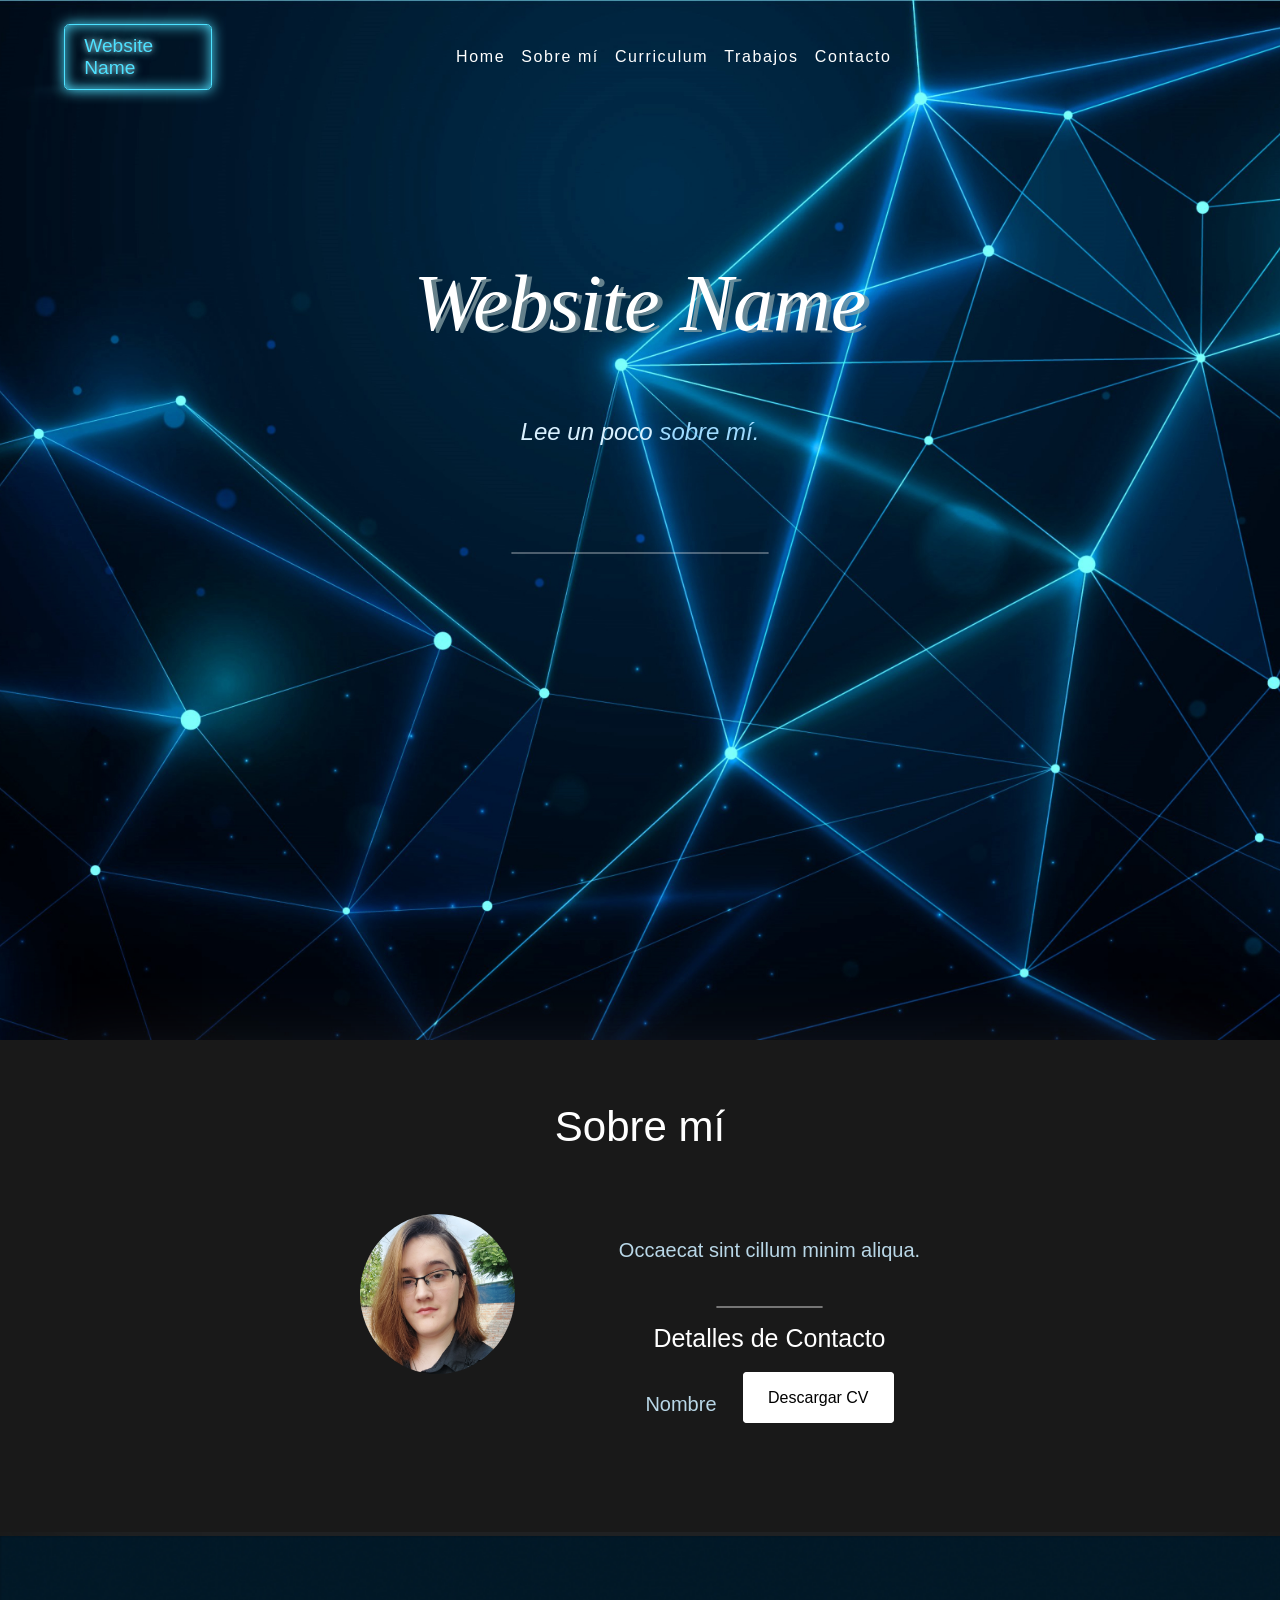
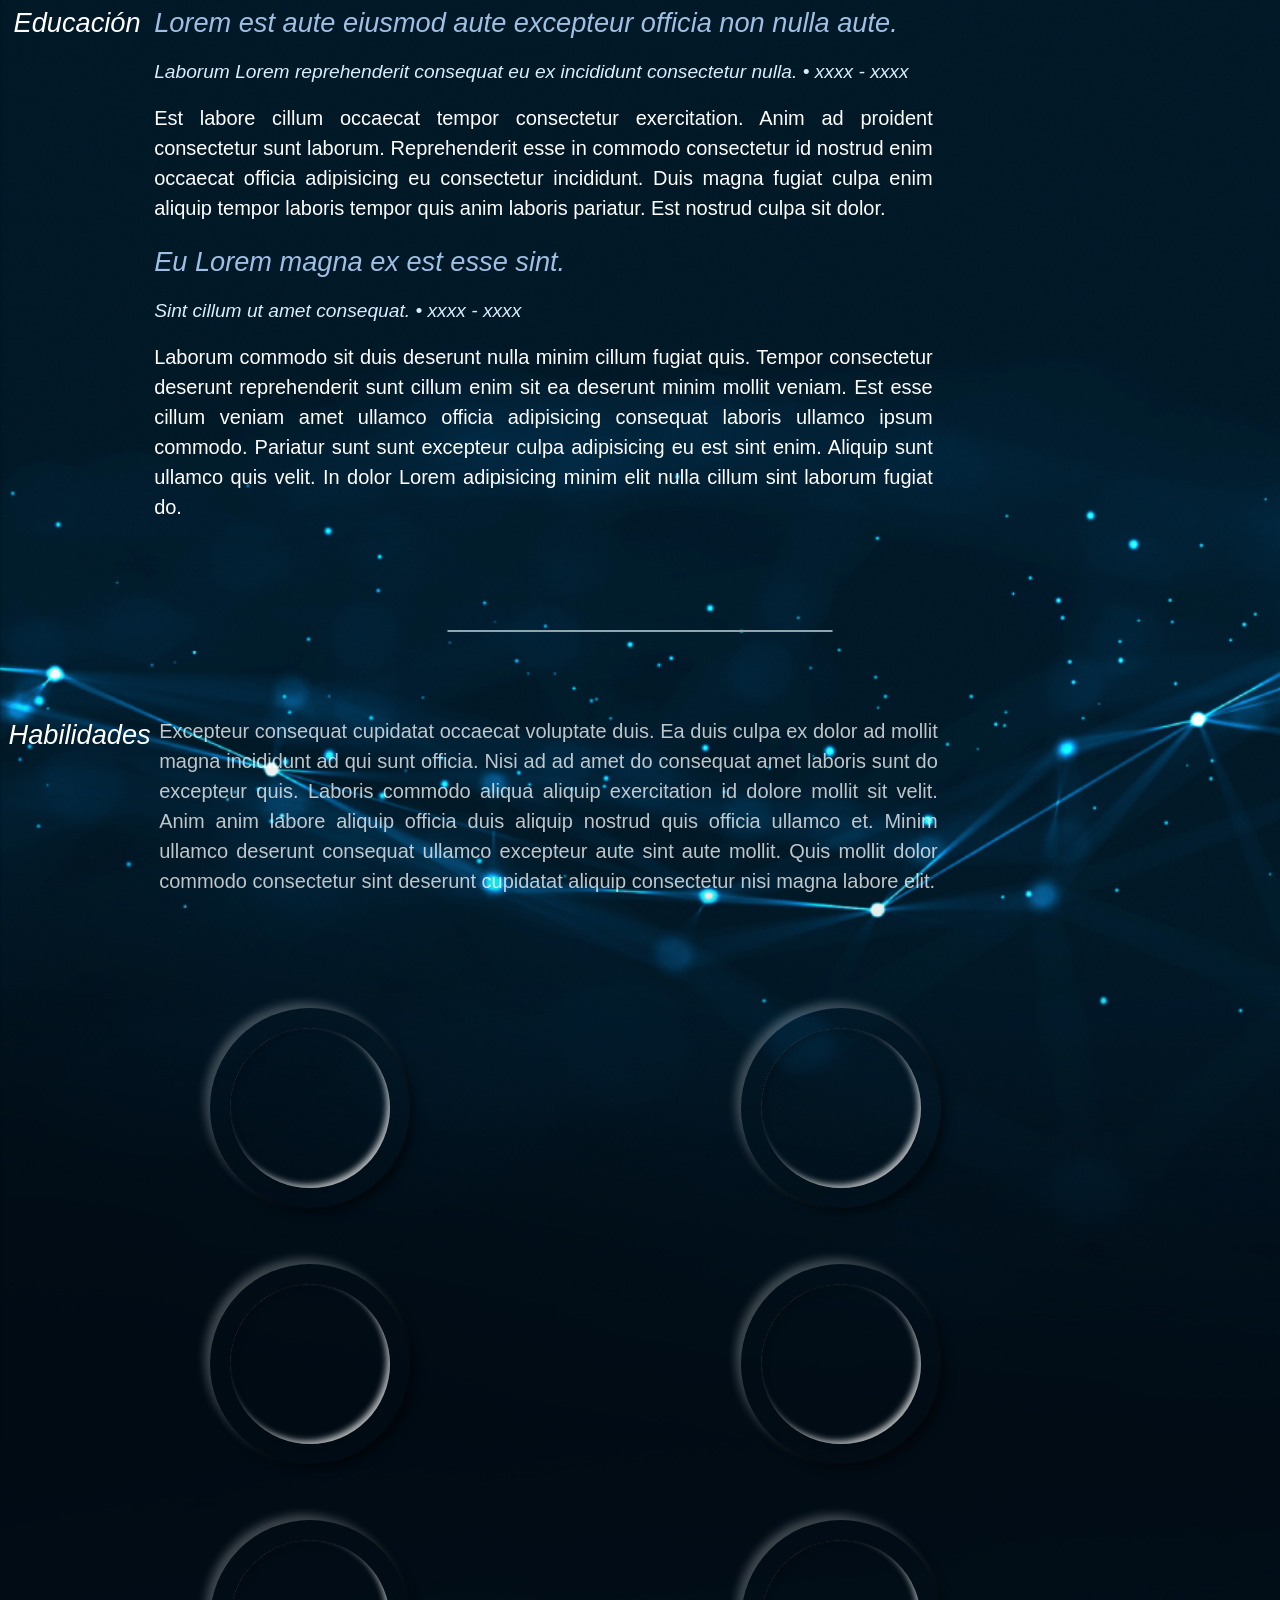
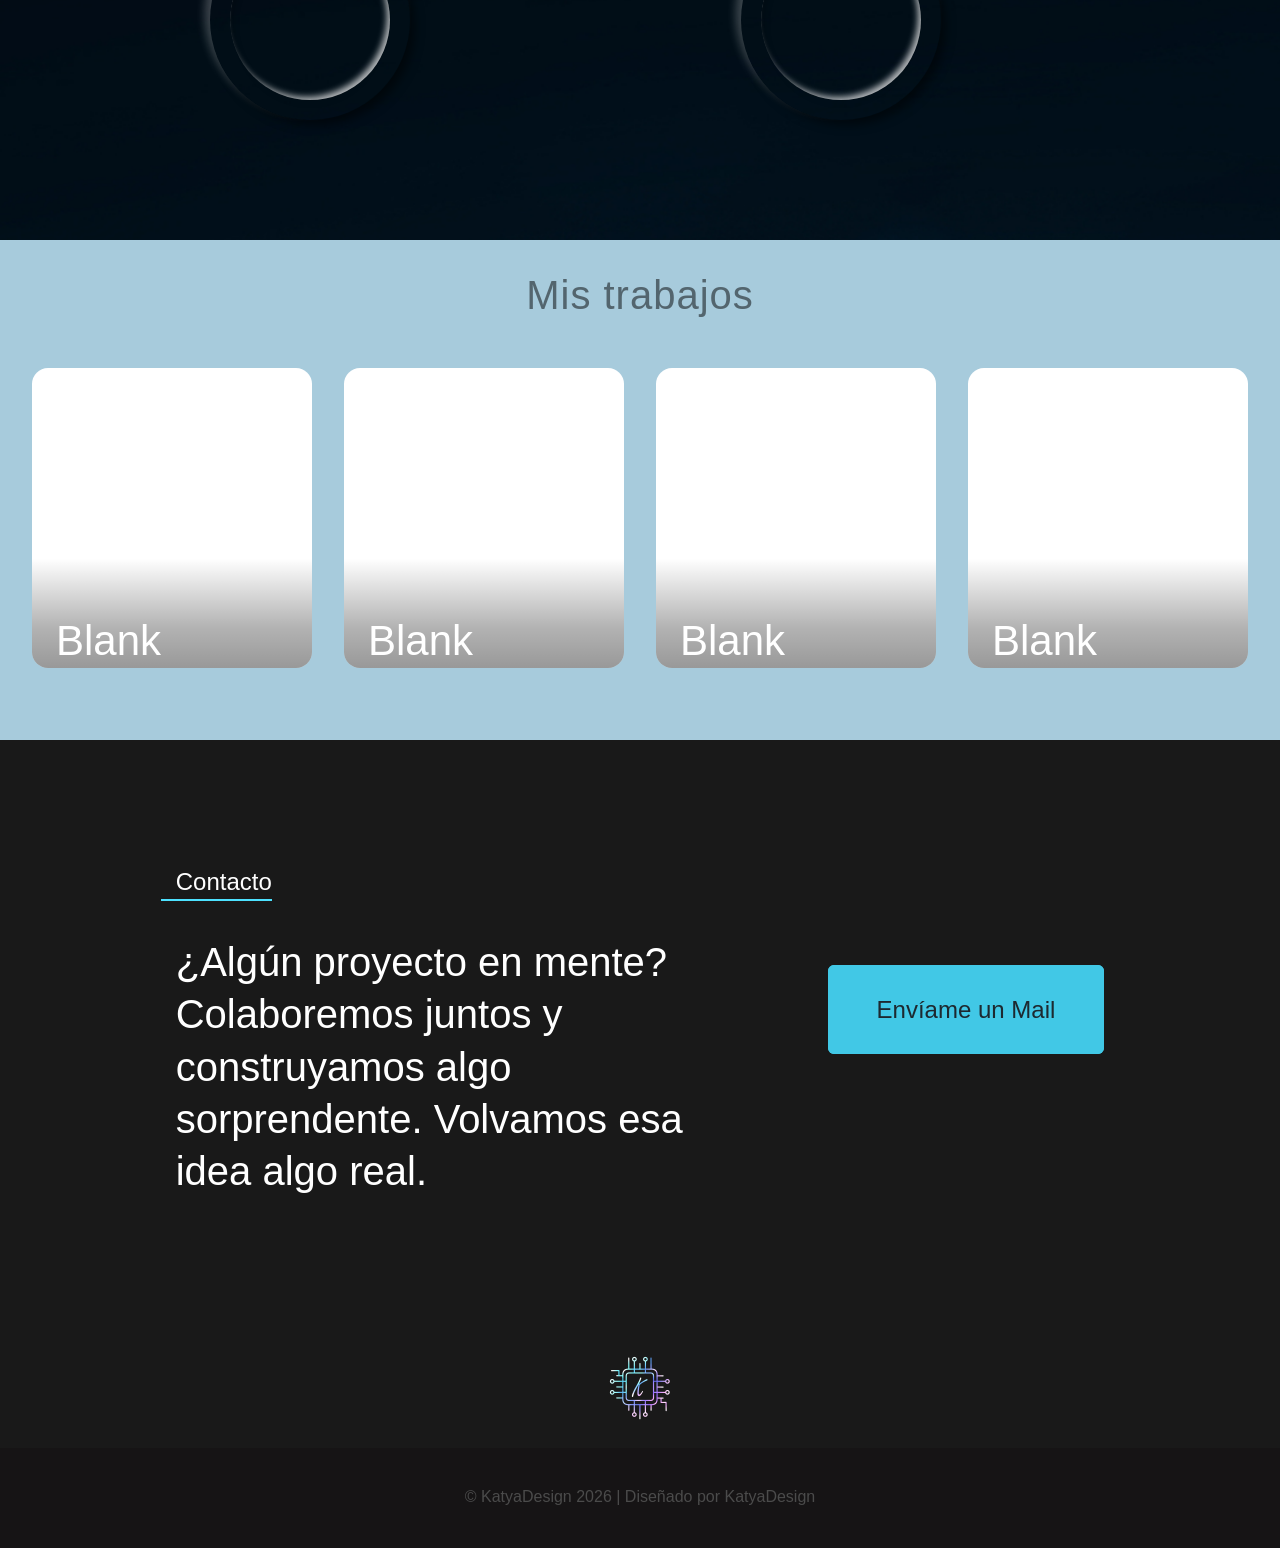
==== commit 2125dace: "Updated Website With blank data ready to replace" ====
--- a/index.html
+++ b/index.html
@@ -3,10 +3,10 @@
 
 <head>
     <!--- Basic Page Needs -->
-    <title>KatyaDesign</title>
-    <meta charset="utf-8" />
+    <title>Website Name</title>
+    <meta charset="UTF-8">
     
-    <meta name="author" content="KatyaDesign">
+    <meta name="author" content="Website Name">
     
     <meta name="description" content="Servicio Web, Soluciones a Medida, Diseño Web Adaptado a todos los dispositivos. Compatible con todos los navegadores.">
     <meta name="keywords" content="Internet, servicios, artículos, informática, diseño web, mail, responsive design">
@@ -44,7 +44,7 @@
 <body>
     <!-- Seccion Header -->
     <header>
-        <a class="site-logo pc-only">KatyaDesign</a>
+        <a class="site-logo pc-only">Website Name</a>
         <button class="menu-toggle mobile-only"><i class="fas fa-bars"></i></button>
         <nav class="navmenu">
             <ul class="nav__list">
@@ -61,16 +61,15 @@
     <!-- Seccion Home-->
     <section id="home" class="home">
         <div class="banner-text">
-            <h1 class="responsive-headline">KatyaDesign</h1>
-            <h3 id="introduccion">Soy Lescano Alessia. Programadora, diseñadora de páginas web. Lee un poco <a
-                    href="#about">sobre mí.</a></h3>
+            <h1 class="responsive-headline">Website Name</h1>
+            <h3 id="introduccion">Lee un poco <a href="#about">sobre mí.</a></h3>
         </div>
         <hr style="width: 20%; border: 0.5px solid rgba(255, 255, 255, 0.3); border-radius: 5px; margin:auto;">
         <div class="social">
             <ul class="social__list">
                 <li class="social__list-item"><a href="#" target="_blank" class="social__link"><i
                             class="fa-brands fa-facebook"></i></a></li>
-                <li class="social__list-item"><a href="#" target="_blank" class="social__link"><i
+                <li class="social__list-item"><a href="#" target="_blank" class="social__link" style="pointer-events: none;"><i
                             class="fa-brands fa-twitter"></i></a></li>
             </ul>
         </div>
@@ -85,14 +84,13 @@
         <div class="row" style="padding: 0 20% 0 20%;">
             <!-- Columna 1 = Foto de Perfil -->
             <div id="foto-perfil" class="col-sm-2">
-                <img src='./img/FotoPerfil26012023.jpeg' alt="File Not Found" width="155" height="157"
+                <img src='./img/FotoPerfil.jpg' alt="File Not Found" width="155" height="160"
                     style="margin: auto; border-radius:50%;">
             </div>
             <!-- Columna 2 = Información -->
             <div id="resumen-about" class="col-sm-10">
                 <p style="max-width: 70ch">
-                    Soy estudiante de último año de la Tecnicatura Universitaria en Informática y estudiante en la
-                    carrera de Licenciatura en Sistemas.
+                    Occaecat sint cillum minim aliqua.
                 </p>
                 <hr
                     style="width: 35%; border: 0.5px solid rgba(255, 255, 255, 0.4); border-radius: 5px; margin:2.5em auto 1em;">
@@ -103,15 +101,15 @@
                     <div class="col-sm-6">
                         <div class="contact__info">
                             <div class="contact__info-user">
-                                <p>Alessia Lescano</p>
-                                <a class="social__link" href="https://www.linkedin.com/in/lescanoalessia/"
+                                <p>Nombre</p>
+                                <a class="social__link" href="#"
                                     target="_blank"><i class="fa-brands fa-linkedin-in"></i></a>
                             </div>
                         </div>
                     </div>
                     <!-- Boton CV-->
                     <div id="cv-div" class="col-sm-6" style="margin-top: 7%;">
-                        <a class="btn_cv" href="./img/CV - Lescano Alessia.pdf" target="_blank">Descargar CV</a>
+                        <a class="btn_cv" href="#" target="_blank">Descargar CV</a>
                     </div>
                 </div>
             </div>
@@ -128,47 +126,25 @@
                     <h2 class="section-title" style="color: white;">Educación</h2>
                 </div>
                 <div class="col-sm-8">
-                    <h2 class="titulos">Tecnicatura Universitaria en Informática</h2>
-                    <h3 class="universidad">Universidad Nacional General Sarmiento
+                    <h2 class="titulos">Lorem est aute eiusmod aute excepteur officia non nulla aute.</h2>
+                    <h3 class="universidad">Laborum Lorem reprehenderit consequat eu ex incididunt consectetur nulla.
                         <span>•</span>
-                        <em class="date">2019 - Actualidad</em>
+                        <em class="date">xxxx - xxxx</em>
                     </h3>
 
                     <p class="descripcion">
-                        Quienes egresen de la Tecnicatura Universitaria en Informática podrán:<br><br>
-
-                        Desarrollar programas o componentes de programas informáticos, bajo la supervisión del líder del
-                        proyecto. <br><br>
-                        La formación incluye el desarrollo de las capacidades técnicas necesarias para realizar tareas
-                        de codificación y testing de software,
-                        además de asistir al líder del proyecto en las actividades de análisis de requerimientos,
-                        especificación y diseño. <br><br>
-                        A su vez, estará capacitado para intervenir en las restantes etapas del ciclo de vida del
-                        software ya que contará con conocimientos de ingeniería de software,
-                        metodologías de desarrollo y formalismos de especificación y diseño.
+                        Est labore cillum occaecat tempor consectetur exercitation. Anim ad proident consectetur sunt laborum. Reprehenderit esse in commodo consectetur id nostrud enim occaecat officia adipisicing eu consectetur incididunt. Duis magna fugiat culpa enim aliquip tempor laboris tempor quis anim laboris pariatur. Est nostrud culpa sit dolor.
                     </p>
 
-                    <h2 class="titulos">Licenciatura en Sistemas</h2>
-
-                    <h3 class="universidad">Universidad Nacional General Sarmiento
+                    <h2 class="titulos">Eu Lorem magna ex est esse sint.</h2>
+
+                    <h3 class="universidad">Sint cillum ut amet consequat.
                         <span>•</span>
-                        <em class="date">2019 - Actualidad</em>
+                        <em class="date">xxxx - xxxx</em>
                     </h3>
 
                     <p class="descripcion">
-                        Quienes egresen de la Licenciatura en Sistemas podrán:<br><br>
-
-                        Desarrollar sistemas de software o componentes de estos sistemas, participar en todas las etapas
-                        del ciclo de vida del desarrollo del programa, y ocupar roles de gestión en empresas y proyectos
-                        de software.<br><br>
-                        Contará con capacidades técnicas necesarias para realizar, liderar y supervisar las tareas de
-                        análisis de requerimientos, especificaciones, diseño, codificación, testing e implementación de
-                        software.<br><br>
-                        Además será capaz de detectar cuándo un desarrollo se beneficiaría con el uso de mejores
-                        prácticas, herramientas o técnicas, siendo capaz de aplicarlas, o incorporarlas consultando a un
-                        experto.<br><br>
-                        Su formación incluirá el desarrollo de la capacidad de trabajo en equipo y la posibilidad de
-                        leer, interpretar y corregir el trabajo de documentación y codificación de otras personas.
+                        Laborum commodo sit duis deserunt nulla minim cillum fugiat quis. Tempor consectetur deserunt reprehenderit sunt cillum enim sit ea deserunt minim mollit veniam. Est esse cillum veniam amet ullamco officia adipisicing consequat laboris ullamco ipsum commodo. Pariatur sunt sunt excepteur culpa adipisicing eu est sint enim. Aliquip sunt ullamco quis velit. In dolor Lorem adipisicing minim elit nulla cillum sint laborum fugiat do.
                     </p>
                 </div>
             </div>
@@ -194,11 +170,7 @@
                 </div>
                 <div class="col-sm-8">
                     <p style="margin-right:30%; max-width: 100ch; color: rgba(256,256,256,0.75);">
-                        Poseo conocimientos tanto en desarrollo Frontend como Backend, contando también con experiencia
-                        en gestión de base de datos.
-                        <br><br>
-                        Las principales herramientas que he utilizado a lo largo de mi carrera como estudiante en
-                        sistemas son las siguientes:
+                        Excepteur consequat cupidatat occaecat voluptate duis. Ea duis culpa ex dolor ad mollit magna incididunt ad qui sunt officia. Nisi ad ad amet do consequat amet laboris sunt do excepteur quis. Laboris commodo aliqua aliquip exercitation id dolore mollit sit velit. Anim anim labore aliquip officia duis aliquip nostrud quis officia ullamco et. Minim ullamco deserunt consequat ullamco excepteur aute sint aute mollit. Quis mollit dolor commodo consectetur sint deserunt cupidatat aliquip consectetur nisi magna labore elit.
                     </p>
                     <div class="skills">
                         <!--- 1er Fila-->
@@ -330,82 +302,41 @@
         <h2 class="work-title">Mis trabajos</h2>
         <div class="slide-container">
             <div class="row">
-                <div class="card" style="background-image: url(/img/InkDesign.png);">
-                    <div class="card-content">
-                        <img src="/img/InkDesign.png" alt="Proyecto Profesional Web" class="cardwebsite mobile-only">
-                        <h2 class="card-title pc-only" style="font-size:2.05em;">Manzana de Isaac</h2>
-                        <p class="card-body pc-only">Proyecto Web Universitario <br> Blog en Wordpress para Colegios</p>
-                        <a href="https://www.inkdesign.com.ar" target="_blank" class="card-button pc-only">Mírala!</a>
-                    </div>
-                </div>
-                <div class="card" style="background-image: url(/img/SalonFiestas.png);">
-                    <div class="card-content" style="margin-top: 0.8em;">
-                        <img src="/img/SalonFiestas.png" alt="Salon de Fiestas DEMO" class="cardwebsite mobile-only">
-                        <h2 class="card-title pc-only" style="font-size:2.05em;">Salón de Fiestas</h2>
-                        <p class="card-body pc-only" style="padding-bottom: 1rem;">Una demo para publicitar <br> tu salón de fiestas</p>
-                        <a href="/demos/salonfiestas/index.html" target="_blank" class="card-button pc-only">Mírala!</a>
-                    </div>
-                </div>
                 <div class="card">
                     <div class="card-content">
-                        <img src="https://picsum.photos/200" alt="Website1" class="cardwebsite mobile-only">
+                        <img src="https://picsum.photos/id/866/200" alt="Website1" class="cardwebsite mobile-only">
                         <h2 class="card-title pc-only">Blank</h2>
-                        <p class="card-body pc-only">Esta página está vacía. <br> ¡La tuya podría estar aquí!</p>
+                        <p class="card-body pc-only" style="padding-bottom: 1rem;">Esta página está vacía. <br> ¡La tuya podría estar aquí!</p>
                         <a href="#contact" class="card-button pc-only">Contáctame</a>
                     </div>
                 </div>
                 <div class="card">
                     <div class="card-content">
-                        <img src="https://picsum.photos/200" alt="Website1" class="cardwebsite mobile-only">
+                        <img src="https://picsum.photos/id/866/200" alt="Website1" class="cardwebsite mobile-only">
                         <h2 class="card-title pc-only">Blank</h2>
-                        <p class="card-body pc-only">Esta página está vacía. <br> ¡La tuya podría estar aquí!</p>
+                        <p class="card-body pc-only" style="padding-bottom: 1rem;">Esta página está vacía. <br> ¡La tuya podría estar aquí!</p>
                         <a href="#contact" class="card-button pc-only">Contáctame</a>
                     </div>
                 </div>
-            </div>
-            <!--<div class="row">
-                    <div class="card">
-                        <div class="card-content">
-                            <img src="https://picsum.photos/200" alt="Website1" class="cardwebsite mobile-only">
-                            <h2 class="card-title pc-only">Blank</h2>
-                            <p class="card-body pc-only">Esta página está vacía. <br> ¡La tuya podría estar aquí!</p>
-                            <a href="#contact" class="card-button pc-only">Contáctame</a>
-                        </div>
-                    </div>
-                    <div class="card">
-                        <div class="card-content">
-                            <img src="https://picsum.photos/200" alt="Website1" class="cardwebsite mobile-only">
-                            <h2 class="card-title pc-only">Blank</h2>
-                            <p class="card-body pc-only">Esta página está vacía. <br> ¡La tuya podría estar aquí!</p>
-                            <a href="#contact" class="card-button pc-only">Contáctame</a>
-                        </div>
-                    </div>
-                    <div class="card">
-                        <div class="card-content">
-                            <img src="https://picsum.photos/200" alt="Website1" class="cardwebsite mobile-only">
-                            <h2 class="card-title pc-only">Blank</h2>
-                            <p class="card-body pc-only">Esta página está vacía. <br> ¡La tuya podría estar aquí!</p>
-                            <a href="#contact" class="card-button pc-only">Contáctame</a>
-                        </div>
-                    </div>
-                    <div class="card">
-                        <div class="card-content">
-                            <img src="https://picsum.photos/200" alt="Website1" class="cardwebsite mobile-only">
-                            <h2 class="card-title pc-only">Blank</h2>
-                            <p class="card-body pc-only">Esta página está vacía. <br> ¡La tuya podría estar aquí!</p>
-                            <a href="#contact" class="card-button pc-only">Contáctame</a>
-                        </div>
-                    </div>
-                </div> -->
-        </div>
-    </section>
-    <!-- Fin de Seccion -->
-
-    <!-- Review -->
-
-    <!-- <section class="reviews">
-        </section>-->
-
+                <div class="card">
+                    <div class="card-content">
+                        <img src="https://picsum.photos/id/866/200" alt="Website1" class="cardwebsite mobile-only">
+                        <h2 class="card-title pc-only">Blank</h2>
+                        <p class="card-body pc-only" style="padding-bottom: 1rem;">Esta página está vacía. <br> ¡La tuya podría estar aquí!</p>
+                        <a href="#contact" class="card-button pc-only">Contáctame</a>
+                    </div>
+                </div>
+                <div class="card">
+                    <div class="card-content">
+                        <img src="https://picsum.photos/id/866/200" alt="Website1" class="cardwebsite mobile-only">
+                        <h2 class="card-title pc-only">Blank</h2>
+                        <p class="card-body pc-only" style="padding-bottom: 1rem;">Esta página está vacía. <br> ¡La tuya podría estar aquí!</p>
+                        <a href="#contact" class="card-button pc-only">Contáctame</a>
+                    </div>
+                </div>
+            </div>
+        </div>
+    </section>
     <!-- Fin de Seccion -->
 
     <!-- Formulario Contacto -->
@@ -424,11 +355,11 @@
         </div>
         <div class="social">
             <ul class="social__list">
-                <li class="social__list-item"><a href="#" target="_blank" class="contactIcon"><i
-                            class="fa-brands fa-facebook"></i></a></li>
-                <li class="social__list-item"><a href="#" target="_blank" class="contactIcon"><i
-                            class="fa-brands fa-twitter"></i></a></li>
-                <li class="social__list-item"><a class="contactIcon" href="https://www.linkedin.com/in/lescanoalessia/"
+                <li class="social__list-item"><a href="#" target="_blank" class="contactIcon">
+                    <i class="fa-brands fa-facebook"></i></a></li>
+                <li class="social__list-item"><a href="#" target="_blank" class="contactIcon" style="pointer-events: none;">
+                    <i class="fa-brands fa-twitter"></i></a></li>
+                <li class="social__list-item"><a class="contactIcon" href="#"
                         target="_blank"><i class="fa-brands fa-linkedin-in"></i></a></li>
             </ul>
         </div>
--- a/css/styles.css
+++ b/css/styles.css
@@ -130,7 +130,7 @@
    display: block;
 }
 
-/* 2. Fuentes ----------------------------------------------------- */
+/* 1. Fuentes ----------------------------------------------------- */
 
 .home h1 {
    font: 5em 'Segoe UI', 'Century Gothic';
@@ -189,6 +189,12 @@
 
 }
 
+.error h1{
+   font: 5em 'Segoe UI', 'Century Gothic';
+   color: #ffffff;
+   font-style: italic;
+}
+
 i {
    font-size: 1.5em;
 }
@@ -211,7 +217,7 @@
 
 }
 
-/* 3. Links ------------------------------------------------------- */
+/* 2. Links ------------------------------------------------------- */
 
 .home a {
    font: 1em 'Gill Sans', 'Gill Sans MT', Calibri, 'Trebuchet MS', sans-serif;
@@ -267,6 +273,12 @@
    transition-timing-function: linear;
 }
 
+.btn:hover{
+   color: var(--clr-text-inverse);
+   background-color: var(--clr-inverse);
+   border-color: var(--clr-inverse);
+}
+
 .contactIcon {
    --backgroundColor: white;
    --clr-inverse: #9f81ff;
@@ -283,7 +295,7 @@
    color: var(--clr-inverse);
 }
 
-/* 4. Slider ---------------------------------------------------- */
+/* 3. Slider ---------------------------------------------------- */
 
 .work-title {
    color: rgba(0, 0, 0, 0.5);
@@ -304,7 +316,7 @@
 
 .card {
    color: rgb(255, 255, 255);
-   background-image: url(https://picsum.photos/200);
+   background: white;
    background-size: cover;
    margin: 1em 1em;
    max-height: 300px;
@@ -315,9 +327,6 @@
    overflow: hidden;
 }
 
-
-
-
 .card-content {
    --padding: 1.5em;
    padding: var(--padding);
@@ -343,7 +352,7 @@
    transition-duration: 0.5s;
 }
 
-/* 5. Formulario ---------------------------------------------------- */
+/* 4. Formulario ---------------------------------------------------- */
 
 .contact-info {
    padding: 3em 5em 1em;
@@ -401,4 +410,4 @@
    transform: translateY(0);
    transition: color 0.25s, transform 250ms;
    transition-timing-function: linear;
-}+}
--- a/css/layout.css
+++ b/css/layout.css
@@ -14,6 +14,7 @@
    f. Portfolio Section
    g. Contact Section
    h. Footer
+   i. Error Section
 
 ===================================================================== */
 
@@ -31,7 +32,7 @@
     width: 100%;
     text-align: center;
     display: block;
-    background: #161415 url(../img/header-background.jpeg) no-repeat top center;
+    background: #161415 url(../img/header-background.jpg) no-repeat top center;
     background-size: cover !important;
 }
 
@@ -52,7 +53,7 @@
     min-height: 1600px;
     width: 100%;
     display: block;
-    background: rgb(100, 125, 150) url(../img/resume-background.jpg) no-repeat top left;
+    background: rgb(100, 125, 150) url(../img/resume-background.png) no-repeat top left;
     background-size: cover;
 }
 
@@ -133,7 +134,7 @@
 /* c. Home Section
 /* ------------------------------------------------------------------ */
 
-.home .banner-text {
+.home .banner-text{
     color: white;
     display: inline-block;
     vertical-align: middle;
@@ -184,4 +185,17 @@
     margin-right: 30%;
     max-width: 100ch;
     color: rgba(256, 256, 256, 0.75);
+}
+
+/* ------------------------------------------------------------------ */
+/* i. Error Section
+/* ------------------------------------------------------------------ */
+
+.error {
+    position: relative;
+    min-height: 950px;
+    width: 100%;
+    display: block;
+    background: rgb(100, 125, 150) url(../img/resume-background.png) no-repeat top left;
+    background-size: cover;
 }
--- a/css/responsive.css
+++ b/css/responsive.css
@@ -157,7 +157,7 @@
     padding-bottom: 5em;
 }
 
-.home h1 {
+.home h1, .error h1 {
     font: 3.5em 'Segoe UI', 'Century Gothic';
     color: #ffffff;
     text-shadow: 5px 2px rgba(135, 160, 165, 0.75);
